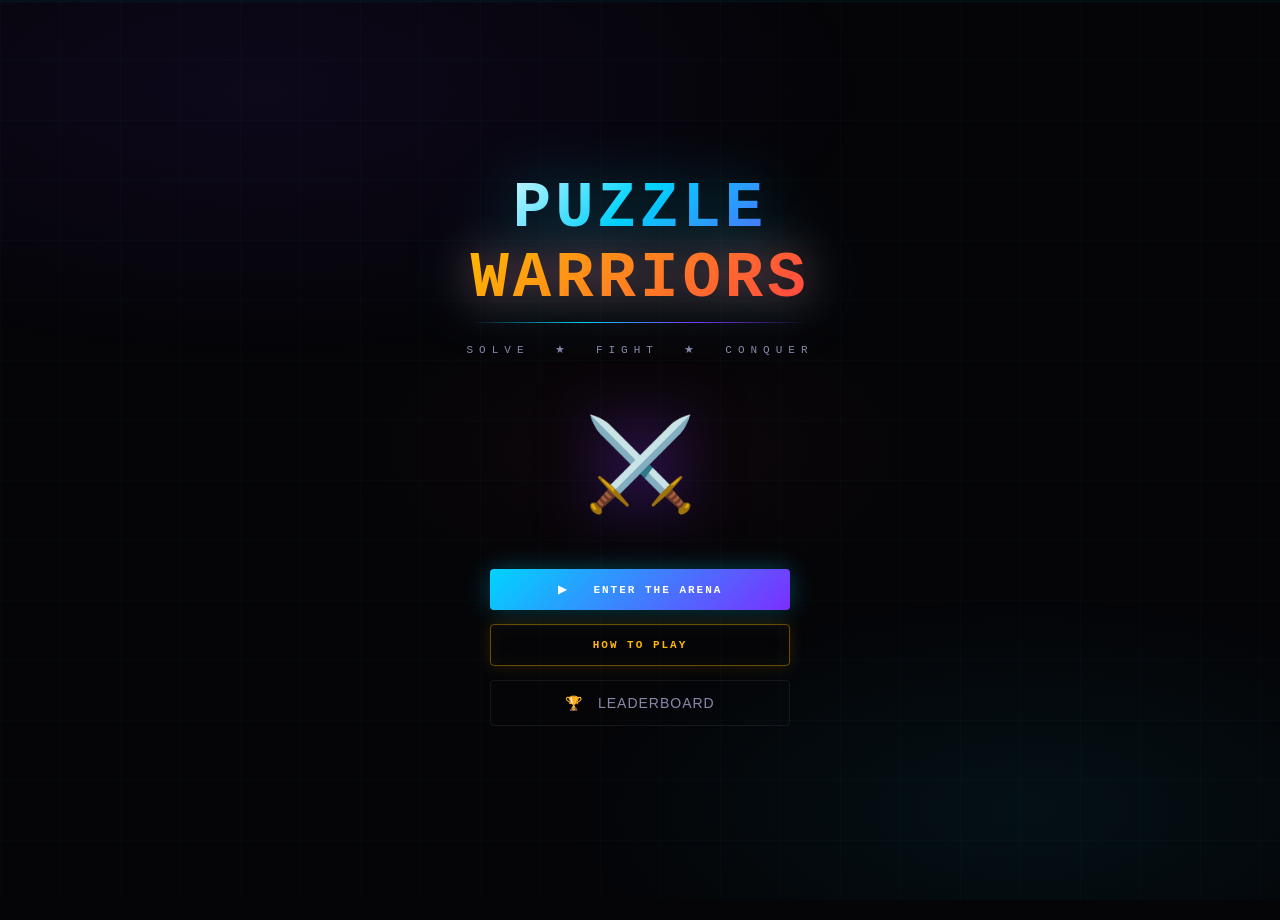
==== index.html @ 4631bda9 "Initial commit - Puzzle Warriors game" ====
<!DOCTYPE html>
<html lang="en">
<head>
  <meta charset="UTF-8">
  <meta name="viewport" content="width=device-width, initial-scale=1.0">
  <title>Puzzle Warriors</title>
  <link rel="stylesheet" href="shared/styles.css">
  <style>
    .splash-logo-wrap { position:relative; margin-bottom:12px; }
    .splash-logo {
      font-family:'Orbitron',monospace; font-weight:900;
      font-size:clamp(28px,6vw,64px);
      background:linear-gradient(135deg,#fff 0%,var(--neon) 40%,var(--neon2) 100%);
      -webkit-background-clip:text; -webkit-text-fill-color:transparent; background-clip:text;
      line-height:1.1; letter-spacing:4px;
      animation:neonFlicker 4s infinite;
      filter:drop-shadow(0 0 30px rgba(0,212,255,.4));
    }
    .splash-logo .fire-word {
      background:linear-gradient(135deg,var(--gold) 0%,var(--fire) 100%);
      -webkit-background-clip:text; -webkit-text-fill-color:transparent; background-clip:text;
      filter:drop-shadow(0 0 20px rgba(255,68,68,.5));
    }
    .splash-logo-line {
      display:block; width:100%; height:1px;
      background:linear-gradient(90deg,transparent,var(--neon),var(--neon2),transparent);
      margin:8px auto; animation:glowPulse 2s infinite;
    }
    .splash-tagline {
      font-family:'Orbitron',monospace; font-size:11px; font-weight:400;
      color:var(--muted2); letter-spacing:6px; text-transform:uppercase;
      margin-bottom:56px;
    }
    .splash-hero {
      font-size:90px; margin-bottom:52px;
      animation:float 3s ease-in-out infinite;
      filter:drop-shadow(0 0 30px rgba(123,47,255,.6));
    }
    .splash-btns {
      display:flex; flex-direction:column; gap:14px; width:300px; position:relative; z-index:2;
    }

    /* Screen layout */
    .screen {
      display:none; min-height:100vh; position:relative; z-index:1;
      animation:fadeUp .4s cubic-bezier(.16,1,.3,1);
    }
    .screen.active { display:flex; }
    #screen-splash {
      flex-direction:column; align-items:center; justify-content:center;
      text-align:center; gap:0; padding:20px;
    }
  </style>
</head>
<body>

<div class="scanline-wrap"></div>
<div class="particles" id="stars"></div>
<div class="toast" id="toast"></div>

<div class="screen active" id="screen-splash">
  <div class="splash-logo-wrap">
    <div class="splash-logo">PUZZLE<br><span class="fire-word">WARRIORS</span></div>
    <div class="splash-logo-line"></div>
  </div>
  <div class="splash-tagline">Solve &nbsp;★&nbsp; Fight &nbsp;★&nbsp; Conquer</div>
  <div class="splash-hero">⚔️</div>
  <div class="splash-btns">
    <button class="btn btn-primary"   onclick="enterArena()">▶ &nbsp; ENTER THE ARENA</button>
    <button class="btn btn-secondary" onclick="window.location.href='pages/howto.html'">HOW TO PLAY</button>
    <button class="btn btn-ghost"     onclick="window.location.href='pages/leaderBoard.html'">🏆 &nbsp; LEADERBOARD</button>
  </div>
</div>

<!-- Load shared scripts ONCE, in correct order -->
<script src="shared/eventBus.js"></script>
<script src="shared/state.js"></script>
<script src="shared/api.js"></script>
<script src="shared/sfx.js"></script>
<script src="shared/navigation.js"></script>
<script src="shared/auth.js"></script>
<script src="shared/ui.js"></script>
<script src="shared/main.js"></script>

<script>
  // If already logged in, skip splash and go straight to menu
  if (State.isLoggedIn()) {
    window.location.href = 'pages/menu.html';
  }

  function enterArena() {
    if (State.isLoggedIn()) {
      window.location.href = 'pages/menu.html';
    } else {
      window.location.href = 'pages/auth.html';
    }
  }
</script>

</body>
</html>
---- shared/styles.css ----
/* ═══════════════════════════════════════════════════
   PUZZLE WARRIORS — MODERN CYBERPUNK UI
   Aesthetic: Dark neon-glass, cinematic, immersive
   Fonts: Orbitron (display) + Exo 2 (body)
═══════════════════════════════════════════════════ */
:root {
  --bg:       #050508;
  --surface:  #0c0c14;
  --card:     #10101a;
  --border:   rgba(255,255,255,0.07);
  --border2:  rgba(255,255,255,0.12);
  --neon:     #00d4ff;
  --neon2:    #7b2fff;
  --fire:     #ff4444;
  --gold:     #ffb800;
  --green:    #00ff88;
  --text:     #e8eaf6;
  --muted:    #5a5a7a;
  --muted2:   #8888aa;
  --glow-c:   rgba(0,212,255,0.15);
  --glow-p:   rgba(123,47,255,0.15);
  --glow-r:   rgba(255,68,68,0.15);
  --glow-g:   rgba(0,255,136,0.15);
}

*{margin:0;padding:0;box-sizing:border-box;}

html,body{
  height:100%;
  background:var(--bg);
  font-family:'Exo 2',sans-serif;
  color:var(--text);
  overflow-x:hidden;
}

/* ── GLOBAL BACKGROUND MESH ── */
body::before{
  content:'';
  position:fixed;inset:0;pointer-events:none;z-index:0;
  background:
    radial-gradient(ellipse 80% 50% at 20% 10%, rgba(123,47,255,.08) 0%, transparent 60%),
    radial-gradient(ellipse 60% 40% at 80% 90%, rgba(0,212,255,.06) 0%, transparent 60%),
    radial-gradient(ellipse 40% 30% at 50% 50%, rgba(255,68,68,.04) 0%, transparent 60%);
}

/* ── GRID OVERLAY ── */
body::after{
  content:'';
  position:fixed;inset:0;pointer-events:none;z-index:0;
  background-image:
    linear-gradient(rgba(0,212,255,.025) 1px, transparent 1px),
    linear-gradient(90deg, rgba(0,212,255,.025) 1px, transparent 1px);
  background-size:60px 60px;
}

/* ── ANIMATIONS ── */
@keyframes fadeUp   { from{opacity:0;transform:translateY(20px)} to{opacity:1;transform:translateY(0)} }
@keyframes fadeIn   { from{opacity:0} to{opacity:1} }
@keyframes shake    { 0%,100%{transform:translateX(0)} 20%{transform:translateX(-8px)} 60%{transform:translateX(8px)} }
@keyframes pulse    { 0%,100%{opacity:1} 50%{opacity:.4} }
@keyframes float    { 0%,100%{transform:translateY(0)} 50%{transform:translateY(-12px)} }
@keyframes spin     { to{transform:rotate(360deg)} }
@keyframes glowPulse{ 0%,100%{box-shadow:0 0 20px var(--glow-c)} 50%{box-shadow:0 0 40px rgba(0,212,255,.4)} }
@keyframes scanline { 0%{transform:translateY(-100%)} 100%{transform:translateY(100vh)} }
@keyframes attackAnim{ 0%,100%{transform:translateX(0)} 50%{transform:translateX(40px)} }
@keyframes hurtAnim { 0%,100%{filter:none} 50%{filter:brightness(4) saturate(0)} }
@keyframes timerWarn{ 0%,100%{color:var(--gold)} 50%{color:var(--fire)} }
@keyframes slideIn  { from{opacity:0;transform:translateX(-30px)} to{opacity:1;transform:translateX(0)} }
@keyframes neonFlicker{ 0%,100%{opacity:1} 92%{opacity:1} 93%{opacity:.7} 94%{opacity:1} 97%{opacity:.8} 98%{opacity:1} }

/* ── SCANLINE EFFECT ── */
.scanline-wrap{position:fixed;inset:0;pointer-events:none;z-index:999;overflow:hidden;}
.scanline-wrap::after{
  content:'';position:absolute;left:0;right:0;height:3px;
  background:linear-gradient(transparent,rgba(0,212,255,.06),transparent);
  animation:scanline 8s linear infinite;
}

/* ── SCREENS ── */
.screen{
  display:none;min-height:100vh;position:relative;z-index:1;
  animation:fadeUp .4s cubic-bezier(.16,1,.3,1);
}
.screen.active{display:flex;}

/* ══════════════════════════════════════════
   SPLASH SCREEN
══════════════════════════════════════════ */
#screen-splash{
  flex-direction:column;align-items:center;justify-content:center;
  text-align:center;gap:0;padding:20px;
}

.particles{position:fixed;inset:0;pointer-events:none;z-index:0;}
.particle{
  position:absolute;width:2px;height:2px;border-radius:50%;
  background:var(--neon);animation:pulse var(--d,3s) infinite;
}

.splash-logo-wrap{
  position:relative;margin-bottom:12px;
}
.splash-logo{
  font-family:'Orbitron',monospace;font-weight:900;
  font-size:clamp(28px,6vw,64px);
  background:linear-gradient(135deg,#fff 0%,var(--neon) 40%,var(--neon2) 100%);
  -webkit-background-clip:text;-webkit-text-fill-color:transparent;background-clip:text;
  line-height:1.1;letter-spacing:4px;
  animation:neonFlicker 4s infinite;
  filter:drop-shadow(0 0 30px rgba(0,212,255,.4));
}
.splash-logo .fire-word{
  background:linear-gradient(135deg,var(--gold) 0%,var(--fire) 100%);
  -webkit-background-clip:text;-webkit-text-fill-color:transparent;background-clip:text;
  filter:drop-shadow(0 0 20px rgba(255,68,68,.5));
}
.splash-logo-line{
  display:block;width:100%;height:1px;
  background:linear-gradient(90deg,transparent,var(--neon),var(--neon2),transparent);
  margin:8px auto;animation:glowPulse 2s infinite;
}
.splash-tagline{
  font-family:'Orbitron',monospace;font-size:11px;font-weight:400;
  color:var(--muted2);letter-spacing:6px;text-transform:uppercase;
  margin-bottom:56px;
}

.splash-hero{
  font-size:90px;margin-bottom:52px;
  animation:float 3s ease-in-out infinite;
  filter:drop-shadow(0 0 30px rgba(123,47,255,.6));
}

.splash-btns{display:flex;flex-direction:column;gap:14px;width:300px;position:relative;z-index:2;}

/* ── GLASS CARD ── */
.glass{
  background:rgba(255,255,255,.03);
  backdrop-filter:blur(20px);
  border:1px solid var(--border2);
}

/* ══════════════════════════════════════════
   BUTTONS
══════════════════════════════════════════ */
.btn{
  position:relative;padding:14px 28px;
  font-family:'Orbitron',monospace;font-size:11px;font-weight:700;
  letter-spacing:2px;text-transform:uppercase;
  border:none;cursor:pointer;overflow:hidden;
  transition:transform .15s,filter .15s;
}
.btn::before{
  content:'';position:absolute;inset:0;
  background:rgba(255,255,255,.08);opacity:0;
  transition:opacity .2s;
}
.btn:hover::before{opacity:1;}
.btn:hover{transform:translateY(-2px);filter:brightness(1.15);}
.btn:active{transform:translateY(1px);}

.btn-primary{
  background:linear-gradient(135deg,var(--neon) 0%,var(--neon2) 100%);
  color:#fff;border-radius:4px;
  box-shadow:0 0 24px rgba(0,212,255,.3),0 4px 12px rgba(0,0,0,.4);
}
.btn-primary:hover{box-shadow:0 0 36px rgba(0,212,255,.5),0 6px 16px rgba(0,0,0,.4);}

.btn-secondary{
  background:transparent;color:var(--gold);border-radius:4px;
  border:1px solid rgba(255,184,0,.4);
  box-shadow:0 0 16px rgba(255,184,0,.15),inset 0 0 20px rgba(255,184,0,.05);
}
.btn-secondary:hover{border-color:var(--gold);box-shadow:0 0 28px rgba(255,184,0,.3);}

.btn-danger{
  background:linear-gradient(135deg,var(--fire),#c0392b);
  color:#fff;border-radius:4px;
  box-shadow:0 0 20px var(--glow-r);
}

.btn-green{
  background:linear-gradient(135deg,var(--green),#00b360);
  color:#050508;border-radius:4px;font-weight:700;
  box-shadow:0 0 20px var(--glow-g);
}

.btn-ghost{
  background:transparent;color:var(--muted2);border-radius:4px;
  border:1px solid var(--border);font-family:'Exo 2',sans-serif;
  font-size:14px;font-weight:500;letter-spacing:1px;
}
.btn-ghost:hover{color:var(--text);border-color:var(--border2);}

.btn-sm{padding:10px 18px;font-size:10px;}
.btn-outline-neon{
  background:transparent;color:var(--neon);border-radius:4px;
  border:1px solid rgba(0,212,255,.4);
  box-shadow:0 0 12px rgba(0,212,255,.1);
}
.btn-outline-neon:hover{border-color:var(--neon);box-shadow:0 0 24px rgba(0,212,255,.3);}

/* ══════════════════════════════════════════
   AUTH SCREEN
══════════════════════════════════════════ */
#screen-auth{
  flex-direction:column;align-items:center;justify-content:center;
  padding:20px;
}

.auth-panel{
  width:100%;max-width:420px;
  background:rgba(12,12,20,.8);
  border:1px solid var(--border2);
  border-radius:12px;padding:44px 40px;
  position:relative;overflow:hidden;
  box-shadow:0 0 60px rgba(123,47,255,.15),0 24px 48px rgba(0,0,0,.5);
}
.auth-panel::before{
  content:'';position:absolute;top:0;left:0;right:0;height:2px;
  background:linear-gradient(90deg,transparent,var(--neon),var(--neon2),transparent);
}
.auth-panel::after{
  content:'';position:absolute;inset:0;pointer-events:none;
  background:radial-gradient(ellipse at 50% -20%,rgba(123,47,255,.12) 0%,transparent 60%);
}

.auth-logo{
  font-family:'Orbitron',monospace;font-size:20px;font-weight:900;
  background:linear-gradient(135deg,var(--neon),var(--neon2));
  -webkit-background-clip:text;-webkit-text-fill-color:transparent;background-clip:text;
  text-align:center;margin-bottom:6px;letter-spacing:2px;
}
.auth-sub{
  text-align:center;color:var(--muted2);font-size:13px;
  margin-bottom:32px;letter-spacing:1px;
}

.auth-tabs{
  display:flex;margin-bottom:28px;
  border-bottom:1px solid var(--border);
}
.auth-tab{
  flex:1;padding:12px;background:none;border:none;
  font-family:'Orbitron',monospace;font-size:10px;font-weight:600;
  color:var(--muted);cursor:pointer;letter-spacing:2px;
  border-bottom:2px solid transparent;margin-bottom:-1px;
  transition:color .2s,border-color .2s;
}
.auth-tab.active{color:var(--neon);border-bottom-color:var(--neon);}

.input-group{margin-bottom:20px;}
.input-group label{
  display:block;font-size:11px;font-weight:600;
  letter-spacing:3px;color:var(--muted2);margin-bottom:8px;
  text-transform:uppercase;
}
.input-group input{
  width:100%;padding:13px 16px;
  background:rgba(0,0,0,.4);
  border:1px solid var(--border);border-radius:6px;
  color:var(--text);font-family:'Exo 2',sans-serif;font-size:15px;
  outline:none;transition:border-color .2s,box-shadow .2s;
}
.input-group input:focus{
  border-color:var(--neon);
  box-shadow:0 0 0 3px rgba(0,212,255,.1);
}
.input-group input::placeholder{color:var(--muted);}

.auth-error{
  background:rgba(255,68,68,.1);border:1px solid rgba(255,68,68,.4);
  color:var(--fire);padding:10px 14px;border-radius:6px;
  font-size:13px;margin-bottom:16px;display:none;letter-spacing:.5px;
}
.auth-back{text-align:center;margin-top:20px;}

/* ══════════════════════════════════════════
   MENU SCREEN
══════════════════════════════════════════ */
#screen-menu{
  flex-direction:column;align-items:center;justify-content:center;
  padding:40px 20px;gap:36px;
}

.menu-header{text-align:center;}
.menu-welcome{
  font-family:'Orbitron',monospace;font-size:10px;font-weight:400;
  color:var(--muted2);letter-spacing:4px;margin-bottom:10px;
}
.menu-username{
  font-family:'Orbitron',monospace;font-size:clamp(22px,4vw,38px);font-weight:900;
  background:linear-gradient(135deg,#fff 0%,var(--gold) 100%);
  -webkit-background-clip:text;-webkit-text-fill-color:transparent;background-clip:text;
  letter-spacing:2px;
  filter:drop-shadow(0 0 20px rgba(255,184,0,.3));
}

.stats-row{display:flex;gap:20px;flex-wrap:wrap;justify-content:center;}
.stat-card{
  background:rgba(12,12,20,.8);border:1px solid var(--border2);
  border-radius:12px;padding:24px 36px;text-align:center;
  position:relative;overflow:hidden;min-width:140px;
  box-shadow:0 8px 32px rgba(0,0,0,.3);
}
.stat-card.wins::before{
  content:'';position:absolute;bottom:0;left:0;right:0;height:2px;
  background:linear-gradient(90deg,transparent,var(--green),transparent);
}
.stat-card.losses::before{
  content:'';position:absolute;bottom:0;left:0;right:0;height:2px;
  background:linear-gradient(90deg,transparent,var(--fire),transparent);
}
.stat-num{
  font-family:'Orbitron',monospace;font-size:42px;font-weight:900;
  display:block;margin-bottom:8px;line-height:1;
}
.stat-card.wins .stat-num{color:var(--green);filter:drop-shadow(0 0 12px rgba(0,255,136,.4));}
.stat-card.losses .stat-num{color:var(--fire);filter:drop-shadow(0 0 12px rgba(255,68,68,.4));}
.stat-label{
  font-family:'Orbitron',monospace;font-size:9px;font-weight:600;
  color:var(--muted2);letter-spacing:3px;
}

.menu-btns{display:flex;flex-direction:column;gap:14px;width:300px;}
.menu-divider{width:100%;height:1px;background:var(--border);margin:4px 0;}

/* ══════════════════════════════════════════
   WARRIOR SELECT SCREEN
══════════════════════════════════════════ */
#screen-warrior{
  flex-direction:column;align-items:center;justify-content:flex-start;
  padding:40px 20px 30px;gap:24px;
  background:radial-gradient(ellipse 80% 60% at 50% 0%,rgba(123,47,255,.1) 0%,transparent 60%);
}

.screen-title{
  font-family:'Orbitron',monospace;font-size:clamp(14px,3vw,22px);font-weight:900;
  background:linear-gradient(135deg,#fff,var(--neon));
  -webkit-background-clip:text;-webkit-text-fill-color:transparent;background-clip:text;
  letter-spacing:3px;text-align:center;
}
.screen-sub{
  font-size:14px;color:var(--muted2);letter-spacing:1px;
  text-align:center;margin-top:-16px;
}

.warrior-cards{
  display:flex;gap:14px;flex-wrap:wrap;justify-content:center;max-width:920px;
}

.warrior-card{
  background:rgba(10,10,18,.9);
  border:1px solid var(--border);border-radius:12px;
  padding:22px 16px;text-align:center;cursor:pointer;
  transition:border-color .25s,transform .25s,box-shadow .25s;
  width:160px;position:relative;overflow:hidden;
}
.warrior-card::before{
  content:'';position:absolute;inset:0;border-radius:12px;opacity:0;
  transition:opacity .25s;
  background:radial-gradient(ellipse at 50% 100%,var(--wc,rgba(0,212,255,.2)) 0%,transparent 70%);
}
.warrior-card:hover{transform:translateY(-8px);}
.warrior-card:hover::before{opacity:1;}
.warrior-card.selected{transform:translateY(-8px) scale(1.03);}
.warrior-card.selected::before{opacity:1;}

.warrior-card.mage     {--wc:rgba(72,149,239,.25);}
.warrior-card.knight   {--wc:rgba(255,184,0,.25);}
.warrior-card.archer   {--wc:rgba(0,255,136,.25);}
.warrior-card.ninja    {--wc:rgba(199,125,255,.25);}
.warrior-card.berserker{--wc:rgba(255,68,68,.25);}

.warrior-card.mage:hover,     .warrior-card.mage.selected     {border-color:#4895ef;box-shadow:0 0 28px rgba(72,149,239,.35),0 12px 32px rgba(0,0,0,.4);}
.warrior-card.knight:hover,   .warrior-card.knight.selected   {border-color:var(--gold);box-shadow:0 0 28px rgba(255,184,0,.35),0 12px 32px rgba(0,0,0,.4);}
.warrior-card.archer:hover,   .warrior-card.archer.selected   {border-color:var(--green);box-shadow:0 0 28px rgba(0,255,136,.35),0 12px 32px rgba(0,0,0,.4);}
.warrior-card.ninja:hover,    .warrior-card.ninja.selected    {border-color:#c77dff;box-shadow:0 0 28px rgba(199,125,255,.35),0 12px 32px rgba(0,0,0,.4);}
.warrior-card.berserker:hover,.warrior-card.berserker.selected{border-color:var(--fire);box-shadow:0 0 28px rgba(255,68,68,.35),0 12px 32px rgba(0,0,0,.4);}

.warrior-selected-badge{
  position:absolute;top:10px;right:10px;font-size:13px;
  opacity:0;transition:opacity .2s;
}
.warrior-card.selected .warrior-selected-badge{opacity:1;}

.warrior-emoji{
  font-size:50px;display:block;margin-bottom:12px;
  transition:transform .25s;
  filter:drop-shadow(0 0 12px var(--wc,rgba(0,212,255,.3)));
}
.warrior-card:hover .warrior-emoji{transform:scale(1.18);}

.warrior-name{
  font-family:'Orbitron',monospace;font-size:10px;font-weight:700;
  margin-bottom:4px;letter-spacing:2px;
}
.warrior-card.mage      .warrior-name{color:#4895ef;}
.warrior-card.knight    .warrior-name{color:var(--gold);}
.warrior-card.archer    .warrior-name{color:var(--green);}
.warrior-card.ninja     .warrior-name{color:#c77dff;}
.warrior-card.berserker .warrior-name{color:var(--fire);}

.warrior-class{
  font-size:11px;color:var(--muted);letter-spacing:2px;
  text-transform:uppercase;margin-bottom:14px;font-weight:600;
}

.warrior-stats{display:flex;flex-direction:column;gap:5px;margin-bottom:12px;}
.warrior-stat-row{display:flex;align-items:center;gap:6px;}
.warrior-stat-label{
  font-family:'Orbitron',monospace;font-size:9px;font-weight:700;
  color:var(--muted);width:28px;text-align:left;letter-spacing:1px;
}
.warrior-stat-bar-bg{
  flex:1;height:4px;background:rgba(255,255,255,.06);
  border-radius:2px;overflow:hidden;
}
.warrior-stat-bar-fill{
  height:100%;border-radius:2px;
  background:linear-gradient(90deg,rgba(255,255,255,.4),var(--neon));
  transition:width .5s cubic-bezier(.16,1,.3,1);
}
.warrior-card.knight .warrior-stat-bar-fill{background:linear-gradient(90deg,rgba(255,255,255,.3),var(--gold));}
.warrior-card.archer .warrior-stat-bar-fill{background:linear-gradient(90deg,rgba(255,255,255,.3),var(--green));}
.warrior-card.ninja  .warrior-stat-bar-fill{background:linear-gradient(90deg,rgba(255,255,255,.3),#c77dff);}
.warrior-card.berserker .warrior-stat-bar-fill{background:linear-gradient(90deg,rgba(255,255,255,.3),var(--fire));}

.warrior-ability{
  font-size:10px;color:var(--muted2);
  background:rgba(0,0,0,.4);border:1px solid var(--border);
  border-radius:6px;padding:7px 8px;line-height:1.5;
  text-align:left;
}

.warrior-confirm-row{
  display:flex;flex-direction:column;align-items:center;gap:12px;
  width:100%;max-width:400px;
}
.warrior-chosen-preview{
  font-family:'Orbitron',monospace;font-size:10px;color:var(--muted2);
  text-align:center;min-height:20px;letter-spacing:1px;
}
.warrior-chosen-preview span{color:var(--gold);}

/* ══════════════════════════════════════════
   DIFFICULTY SCREEN
══════════════════════════════════════════ */
#screen-difficulty{
  flex-direction:column;align-items:center;justify-content:center;
  padding:40px 20px;gap:36px;
}

.diff-cards{display:flex;gap:20px;flex-wrap:wrap;justify-content:center;}
.diff-card{
  background:rgba(10,10,18,.9);border:1px solid var(--border);
  border-radius:14px;padding:32px 26px;text-align:center;cursor:pointer;
  width:200px;transition:border-color .25s,transform .25s,box-shadow .25s;
  position:relative;overflow:hidden;
}
.diff-card::before{
  content:'';position:absolute;inset:0;border-radius:14px;opacity:0;
  transition:opacity .25s;
}
.diff-card:hover{transform:translateY(-6px);}
.diff-card:hover::before{opacity:1;}
.diff-card.easy::before   {background:radial-gradient(ellipse at 50% 100%,rgba(0,255,136,.15) 0%,transparent 70%);}
.diff-card.normal::before {background:radial-gradient(ellipse at 50% 100%,rgba(255,184,0,.15) 0%,transparent 70%);}
.diff-card.hard::before   {background:radial-gradient(ellipse at 50% 100%,rgba(255,68,68,.15) 0%,transparent 70%);}
.diff-card.easy:hover   {border-color:var(--green);box-shadow:0 0 30px rgba(0,255,136,.25),0 12px 32px rgba(0,0,0,.4);}
.diff-card.normal:hover {border-color:var(--gold); box-shadow:0 0 30px rgba(255,184,0,.25),0 12px 32px rgba(0,0,0,.4);}
.diff-card.hard:hover   {border-color:var(--fire); box-shadow:0 0 30px rgba(255,68,68,.25), 0 12px 32px rgba(0,0,0,.4);}

.diff-icon{font-size:44px;margin-bottom:14px;display:block;}
.diff-name{
  font-family:'Orbitron',monospace;font-size:13px;font-weight:700;
  margin-bottom:10px;letter-spacing:2px;
}
.diff-card.easy   .diff-name{color:var(--green);}
.diff-card.normal .diff-name{color:var(--gold);}
.diff-card.hard   .diff-name{color:var(--fire);}
.diff-desc{font-size:13px;color:var(--muted2);line-height:1.6;letter-spacing:.5px;}

/* ══════════════════════════════════════════
   BATTLE SCREEN
══════════════════════════════════════════ */
#screen-battle{flex-direction:column;min-height:100vh;background:var(--bg);}

.battle-top{
  display:flex;justify-content:space-between;align-items:center;
  padding:16px 24px;
  background:rgba(8,8,14,.95);
  border-bottom:1px solid var(--border);
  position:relative;
}
.battle-top::after{
  content:'';position:absolute;bottom:-1px;left:0;right:0;height:1px;
  background:linear-gradient(90deg,transparent,var(--neon),var(--neon2),transparent);
  opacity:.5;
}

.combatant{display:flex;flex-direction:column;gap:7px;width:240px;}
.combatant-name{
  font-family:'Orbitron',monospace;font-size:9px;font-weight:600;
  color:var(--muted2);letter-spacing:2px;
}
.combatant-name span{font-size:11px;color:var(--text);}

.hp-bar-wrap{
  background:rgba(0,0,0,.5);height:18px;
  border:1px solid var(--border);border-radius:3px;
  overflow:hidden;position:relative;
}
.hp-bar{height:100%;transition:width .4s ease;position:relative;}
.hp-bar::after{
  content:'';position:absolute;inset:0;
  background:linear-gradient(180deg,rgba(255,255,255,.2) 0%,transparent 100%);
}
.hp-bar.player-bar{
  background:linear-gradient(90deg,var(--green),#00c068);
  box-shadow:0 0 12px rgba(0,255,136,.4);
}
.hp-bar.enemy-bar{
  background:linear-gradient(90deg,var(--fire),#c0392b);
  box-shadow:0 0 12px rgba(255,68,68,.4);
}
.hp-text{
  font-family:'Orbitron',monospace;font-size:10px;
  color:var(--muted2);
}
.hp-text .current{color:var(--text);font-weight:700;}

.battle-vs{
  font-family:'Orbitron',monospace;font-size:18px;font-weight:900;
  background:linear-gradient(135deg,var(--neon),var(--neon2));
  -webkit-background-clip:text;-webkit-text-fill-color:transparent;background-clip:text;
  filter:drop-shadow(0 0 12px rgba(0,212,255,.5));
}

/* ARENA */
.battle-arena{
  flex:1;display:flex;align-items:center;justify-content:space-around;
  padding:40px 20px;position:relative;
  background:
    radial-gradient(ellipse 50% 60% at 20% 100%,rgba(255,68,68,.06) 0%,transparent 60%),
    radial-gradient(ellipse 50% 60% at 80% 100%,rgba(0,212,255,.06) 0%,transparent 60%),
    radial-gradient(ellipse 100% 50% at 50% 50%,rgba(123,47,255,.04) 0%,transparent 100%),
    #050508;
}
.battle-ground{
  position:absolute;bottom:0;left:0;right:0;height:1px;
  background:linear-gradient(90deg,transparent,rgba(0,212,255,.3),rgba(123,47,255,.3),transparent);
}

.fighter{display:flex;flex-direction:column;align-items:center;gap:10px;z-index:1;}
.fighter-sprite{
  font-size:80px;transition:transform .2s;
  filter:drop-shadow(0 0 20px rgba(255,255,255,.15));
}
.fighter-sprite.attacking{animation:attackAnim .3s ease;}
.fighter-sprite.hurt      {animation:hurtAnim .3s ease;}
.enemy-sprite{transform:scaleX(-1);}

.fighter-label{
  font-family:'Orbitron',monospace;font-size:9px;font-weight:600;
  color:var(--muted);letter-spacing:2px;
}

.battle-log-float{
  position:absolute;top:28px;left:50%;transform:translateX(-50%);
  background:rgba(5,5,8,.9);border:1px solid var(--border2);
  border-radius:8px;padding:9px 22px;
  font-family:'Orbitron',monospace;font-size:9px;font-weight:600;
  color:var(--gold);letter-spacing:1px;min-width:220px;text-align:center;
  opacity:0;transition:opacity .3s;pointer-events:none;
  box-shadow:0 4px 24px rgba(0,0,0,.5);
}
.battle-log-float.show{opacity:1;}

/* PUZZLE ZONE */
.puzzle-zone{
  background:rgba(8,8,14,.97);
  border-top:1px solid var(--border);
  padding:20px 24px 24px;
  position:relative;
}
.puzzle-zone::before{
  content:'';position:absolute;top:0;left:0;right:0;height:1px;
  background:linear-gradient(90deg,transparent,var(--neon2),var(--neon),transparent);
  opacity:.4;
}

.puzzle-header{
  display:flex;justify-content:space-between;align-items:center;
  margin-bottom:14px;
}

.action-type-badge{
  font-family:'Orbitron',monospace;font-size:9px;font-weight:700;
  padding:7px 14px;border-radius:20px;letter-spacing:2px;
  transition:all .2s;
}
.action-type-badge.attack{
  background:rgba(255,68,68,.15);color:var(--fire);
  border:1px solid rgba(255,68,68,.4);
  box-shadow:0 0 12px rgba(255,68,68,.2);
}
.action-type-badge.defend{
  background:rgba(0,212,255,.15);color:var(--neon);
  border:1px solid rgba(0,212,255,.4);
  box-shadow:0 0 12px rgba(0,212,255,.2);
}

.timer-display{display:flex;align-items:center;gap:10px;}
.timer-num{
  font-family:'Orbitron',monospace;font-size:20px;font-weight:900;
  color:var(--gold);min-width:36px;text-align:right;
}
.timer-num.warning{animation:timerWarn .5s infinite;}
.timer-bar-wrap{
  width:180px;height:6px;
  background:rgba(255,255,255,.06);border-radius:3px;overflow:hidden;
}
.timer-bar{
  height:100%;
  background:linear-gradient(90deg,var(--gold),var(--fire));
  border-radius:3px;transition:width .9s linear;
  box-shadow:0 0 8px rgba(255,184,0,.4);
}

.puzzle-img-wrap{
  display:flex;justify-content:center;align-items:center;
  margin-bottom:12px;min-height:120px;position:relative;
}
.puzzle-img{
  max-width:100%;max-height:150px;
  border:1px solid var(--border2);border-radius:8px;
  box-shadow:0 0 24px rgba(123,47,255,.2);
  filter:drop-shadow(0 0 16px rgba(0,212,255,.2));
}
.puzzle-loading{
  font-family:'Orbitron',monospace;font-size:10px;font-weight:600;
  color:var(--neon);letter-spacing:3px;animation:pulse 1s infinite;
}

.puzzle-question{
  font-size:19px;font-weight:600;color:var(--text);
  margin-bottom:18px;line-height:1.5;text-align:center;min-height:48px;
}
.puzzle-hint{
  text-align:center;font-family:'Orbitron',monospace;font-size:8px;
  color:var(--muted);margin-bottom:12px;letter-spacing:2px;
}

.api-error-msg{
  text-align:center;font-size:13px;color:var(--fire);
  padding:10px;border:1px solid rgba(255,68,68,.3);
  background:rgba(255,68,68,.08);border-radius:6px;margin-bottom:12px;
}

.puzzle-options{
  display:grid;grid-template-columns:repeat(5,1fr);gap:8px;margin-bottom:18px;
}
.option-btn{
  padding:14px 6px;
  background:rgba(255,255,255,.04);
  border:1px solid var(--border);border-radius:8px;
  color:var(--text);font-family:'Orbitron',monospace;font-size:16px;font-weight:700;
  cursor:pointer;transition:all .15s;text-align:center;
}
.option-btn:hover:not(:disabled){
  border-color:var(--neon);background:rgba(0,212,255,.1);
  box-shadow:0 0 16px rgba(0,212,255,.2);transform:translateY(-2px);
}
.option-btn.correct{
  border-color:var(--green);background:rgba(0,255,136,.12);
  color:var(--green);box-shadow:0 0 16px rgba(0,255,136,.3);
}
.option-btn.wrong{
  border-color:var(--fire);background:rgba(255,68,68,.12);
  color:var(--fire);
}
.option-btn:disabled{cursor:default;}

.action-btns{display:flex;gap:14px;justify-content:center;}
.action-btn-wrap{display:flex;flex-direction:column;align-items:center;gap:6px;}
.action-hint{font-size:11px;color:var(--muted2);letter-spacing:.5px;}

/* ══════════════════════════════════════════
   RESULT SCREEN
══════════════════════════════════════════ */
#screen-result{
  flex-direction:column;align-items:center;justify-content:center;
  text-align:center;padding:40px 20px;gap:28px;
}
#screen-result.win-bg {background:radial-gradient(ellipse at 50% 40%,rgba(0,255,136,.08),var(--bg));}
#screen-result.lose-bg{background:radial-gradient(ellipse at 50% 40%,rgba(255,68,68,.08), var(--bg));}

.result-icon{font-size:84px;animation:float 2s ease-in-out infinite;}
.result-title{
  font-family:'Orbitron',monospace;font-size:clamp(24px,5vw,44px);font-weight:900;
  letter-spacing:3px;
}
.result-win {color:var(--green);filter:drop-shadow(0 0 24px rgba(0,255,136,.5));}
.result-lose{color:var(--fire); filter:drop-shadow(0 0 24px rgba(255,68,68,.5));}
.result-subtitle{
  font-family:'Orbitron',monospace;font-size:11px;font-weight:400;
  color:var(--muted2);letter-spacing:4px;
}

.result-stats{display:flex;gap:20px;flex-wrap:wrap;justify-content:center;}
.result-stat-card{
  background:rgba(12,12,20,.8);border:1px solid var(--border2);
  border-radius:12px;padding:20px 28px;text-align:center;min-width:110px;
  box-shadow:0 8px 24px rgba(0,0,0,.3);
}
.result-stat-num{
  font-family:'Orbitron',monospace;font-size:28px;font-weight:900;
  color:var(--gold);display:block;margin-bottom:8px;
  filter:drop-shadow(0 0 10px rgba(255,184,0,.3));
}
.result-stat-label{
  font-family:'Orbitron',monospace;font-size:9px;font-weight:600;
  color:var(--muted2);letter-spacing:3px;
}
.result-btns{display:flex;gap:16px;flex-wrap:wrap;justify-content:center;}

/* ══════════════════════════════════════════
   LEADERBOARD
══════════════════════════════════════════ */
#screen-leaderboard{
  flex-direction:column;align-items:center;
  padding:48px 20px;gap:28px;
}

.lb-title{
  font-family:'Orbitron',monospace;font-size:clamp(14px,3vw,22px);font-weight:900;
  background:linear-gradient(135deg,var(--gold),var(--fire));
  -webkit-background-clip:text;-webkit-text-fill-color:transparent;background-clip:text;
  letter-spacing:3px;text-align:center;
  filter:drop-shadow(0 0 20px rgba(255,184,0,.3));
}

.lb-table-wrap{
  width:100%;max-width:560px;
  background:rgba(10,10,18,.9);
  border:1px solid var(--border2);border-radius:12px;
  overflow:hidden;box-shadow:0 8px 40px rgba(0,0,0,.4);
}
.lb-table{width:100%;border-collapse:collapse;}
.lb-table th{
  padding:14px 20px;
  font-family:'Orbitron',monospace;font-size:9px;font-weight:600;
  color:var(--muted2);text-align:left;letter-spacing:3px;
  border-bottom:1px solid var(--border);
  background:rgba(0,0,0,.3);
}
.lb-table td{
  padding:14px 20px;font-family:'Exo 2',sans-serif;
  font-size:15px;font-weight:600;border-bottom:1px solid var(--border);
}
.lb-table tr:last-child td{border-bottom:none;}
.lb-table tr:hover td{background:rgba(255,255,255,.02);}
.lb-table tr.me td{background:rgba(255,184,0,.05);}
.lb-rank{font-family:'Orbitron',monospace;font-size:11px;font-weight:700;}
.rank-1{color:#ffd700;filter:drop-shadow(0 0 6px #ffd700);}
.rank-2{color:#c0c0c0;}
.rank-3{color:#cd7f32;}
.lb-wins{color:var(--green);font-family:'Orbitron',monospace;font-size:13px;font-weight:700;}

/* ══════════════════════════════════════════
   HOW TO PLAY
══════════════════════════════════════════ */
#screen-howto{
  flex-direction:column;align-items:center;
  padding:48px 20px;gap:28px;
}
.howto-title{
  font-family:'Orbitron',monospace;font-size:clamp(14px,3vw,20px);font-weight:900;
  background:linear-gradient(135deg,#fff,var(--neon));
  -webkit-background-clip:text;-webkit-text-fill-color:transparent;background-clip:text;
  letter-spacing:3px;text-align:center;
}
.howto-grid{
  display:grid;grid-template-columns:repeat(auto-fit,minmax(200px,1fr));
  gap:16px;width:100%;max-width:760px;
}
.howto-card{
  background:rgba(10,10,18,.9);border:1px solid var(--border);
  border-radius:12px;padding:22px;
  transition:border-color .2s,box-shadow .2s;
}
.howto-card:hover{border-color:var(--border2);box-shadow:0 4px 24px rgba(0,0,0,.3);}
.howto-icon{font-size:28px;margin-bottom:12px;}
.howto-card-title{
  font-family:'Orbitron',monospace;font-size:9px;font-weight:700;
  color:var(--neon);margin-bottom:10px;letter-spacing:2px;
}
.howto-card p{font-size:14px;color:var(--muted2);line-height:1.7;}

/* ══════════════════════════════════════════
   TOAST
══════════════════════════════════════════ */
.toast{
  position:fixed;bottom:70px;left:50%;
  transform:translateX(-50%) translateY(20px);
  background:rgba(8,8,14,.95);border:1px solid var(--border2);
  border-radius:8px;padding:11px 24px;
  font-family:'Orbitron',monospace;font-size:9px;font-weight:600;
  color:var(--text);letter-spacing:1px;z-index:9999;
  transition:transform .3s cubic-bezier(.16,1,.3,1),opacity .3s;
  pointer-events:none;opacity:0;
  box-shadow:0 8px 32px rgba(0,0,0,.5),0 0 20px rgba(0,212,255,.1);
}
.toast.show{transform:translateX(-50%) translateY(0);opacity:1;}

/* ══════════════════════════════════════════
   RESPONSIVE
══════════════════════════════════════════ */
@media(max-width:600px){
  .puzzle-options{grid-template-columns:repeat(5,1fr);}
  .stats-row{flex-direction:column;align-items:center;}
  .result-stats{flex-direction:column;align-items:center;}
  .diff-cards{flex-direction:column;align-items:center;}
  .warrior-cards{gap:10px;}
  .warrior-card{width:140px;padding:18px 12px;}
  .combatant{width:140px;}
  .timer-bar-wrap{width:100px;}
  .fighter-sprite{font-size:56px;}
  .battle-top{padding:12px 14px;}
}
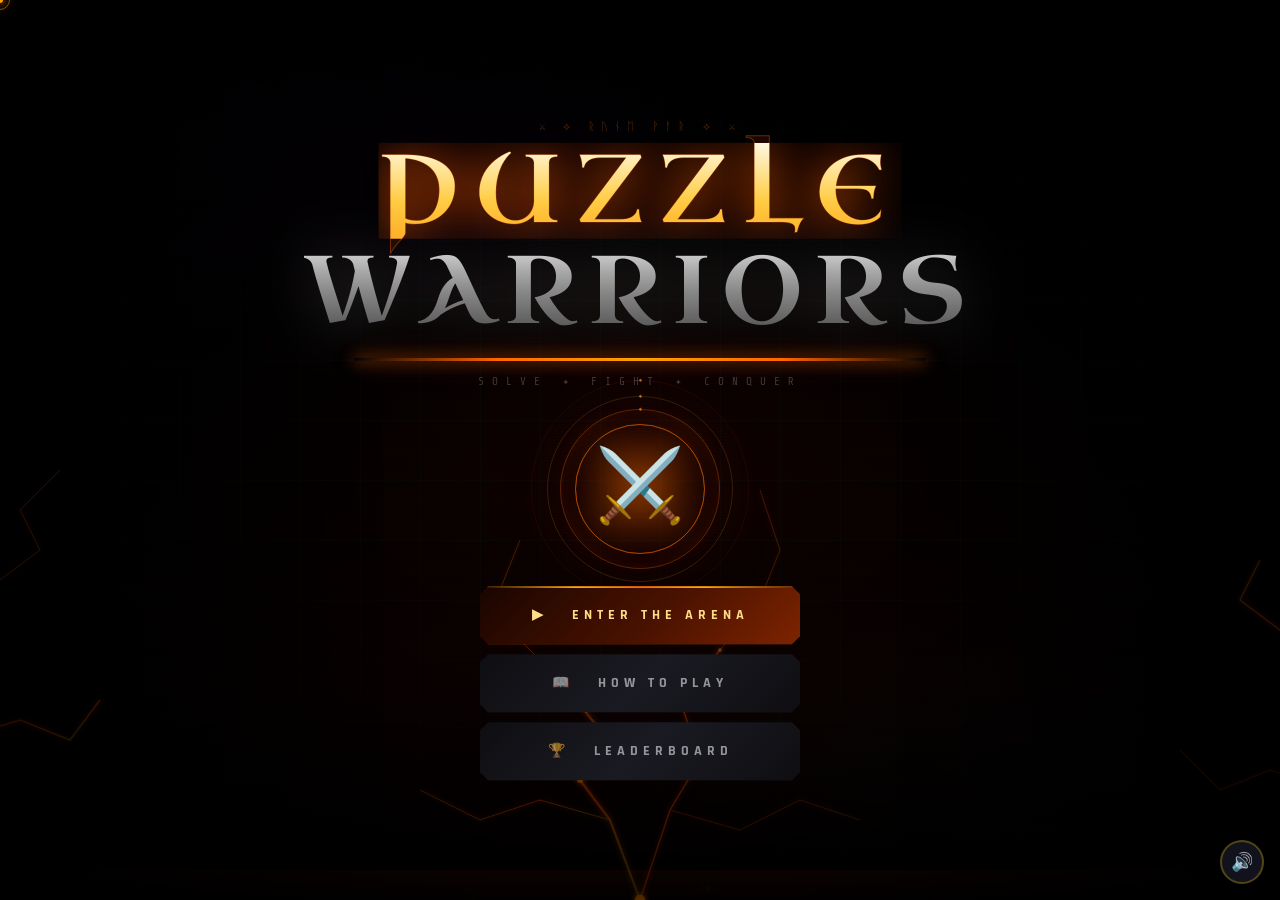
==== commit ee56a310: "UI changed all pages" ====
--- a/index.html
+++ b/index.html
@@ -1,79 +1,322 @@
 <!DOCTYPE html>
 <html lang="en">
 <head>
-  <meta charset="UTF-8">
-  <meta name="viewport" content="width=device-width, initial-scale=1.0">
-  <title>Puzzle Warriors</title>
-  <link rel="stylesheet" href="shared/styles.css">
-  <style>
-    .splash-logo-wrap { position:relative; margin-bottom:12px; }
-    .splash-logo {
-      font-family:'Orbitron',monospace; font-weight:900;
-      font-size:clamp(28px,6vw,64px);
-      background:linear-gradient(135deg,#fff 0%,var(--neon) 40%,var(--neon2) 100%);
-      -webkit-background-clip:text; -webkit-text-fill-color:transparent; background-clip:text;
-      line-height:1.1; letter-spacing:4px;
-      animation:neonFlicker 4s infinite;
-      filter:drop-shadow(0 0 30px rgba(0,212,255,.4));
-    }
-    .splash-logo .fire-word {
-      background:linear-gradient(135deg,var(--gold) 0%,var(--fire) 100%);
-      -webkit-background-clip:text; -webkit-text-fill-color:transparent; background-clip:text;
-      filter:drop-shadow(0 0 20px rgba(255,68,68,.5));
-    }
-    .splash-logo-line {
-      display:block; width:100%; height:1px;
-      background:linear-gradient(90deg,transparent,var(--neon),var(--neon2),transparent);
-      margin:8px auto; animation:glowPulse 2s infinite;
-    }
-    .splash-tagline {
-      font-family:'Orbitron',monospace; font-size:11px; font-weight:400;
-      color:var(--muted2); letter-spacing:6px; text-transform:uppercase;
-      margin-bottom:56px;
-    }
-    .splash-hero {
-      font-size:90px; margin-bottom:52px;
-      animation:float 3s ease-in-out infinite;
-      filter:drop-shadow(0 0 30px rgba(123,47,255,.6));
-    }
-    .splash-btns {
-      display:flex; flex-direction:column; gap:14px; width:300px; position:relative; z-index:2;
-    }
-
-    /* Screen layout */
-    .screen {
-      display:none; min-height:100vh; position:relative; z-index:1;
-      animation:fadeUp .4s cubic-bezier(.16,1,.3,1);
-    }
-    .screen.active { display:flex; }
-    #screen-splash {
-      flex-direction:column; align-items:center; justify-content:center;
-      text-align:center; gap:0; padding:20px;
-    }
-  </style>
+<meta charset="UTF-8">
+<meta name="viewport" content="width=device-width, initial-scale=1.0">
+<title>Puzzle Warriors</title>
+<link rel="preconnect" href="https://fonts.googleapis.com">
+<link href="https://fonts.googleapis.com/css2?family=Uncial+Antiqua&family=Rajdhani:wght@300;500;700&family=Share+Tech+Mono&display=swap" rel="stylesheet">
+<link rel="stylesheet" href="shared/styles.css">
+<style>
+*{margin:0;padding:0;box-sizing:border-box;}
+html,body{width:100%;height:100%;overflow:hidden;background:#000;font-family:'Rajdhani',sans-serif;cursor:none;}
+
+/* ── CUSTOM CURSOR ── */
+.cursor{position:fixed;width:20px;height:20px;pointer-events:none;z-index:9999;transform:translate(-50%,-50%);transition:transform .1s;}
+.cursor-inner{width:6px;height:6px;background:#ff9a00;border-radius:50%;position:absolute;top:50%;left:50%;transform:translate(-50%,-50%);box-shadow:0 0 10px #ff9a00,0 0 20px #ff6600;}
+.cursor-outer{width:20px;height:20px;border:1px solid rgba(255,154,0,.5);border-radius:50%;position:absolute;top:0;left:0;animation:cursorPulse 2s ease infinite;}
+@keyframes cursorPulse{0%,100%{transform:scale(1);opacity:.5}50%{transform:scale(1.3);opacity:.2}}
+.cursor.clicking .cursor-inner{transform:translate(-50%,-50%) scale(2);background:#fff;}
+
+/* ── MAIN CANVAS ── */
+#bg-canvas{position:fixed;inset:0;z-index:0;}
+
+/* ── LAYERED ATMOSPHERE ── */
+.atm-top{position:fixed;top:0;left:0;right:0;height:35%;background:linear-gradient(180deg,rgba(0,0,0,.95) 0%,transparent 100%);z-index:1;pointer-events:none;}
+.atm-bot{position:fixed;bottom:0;left:0;right:0;height:40%;background:linear-gradient(0deg,rgba(0,0,0,.97) 0%,rgba(10,2,0,.4) 60%,transparent 100%);z-index:1;pointer-events:none;}
+.atm-left{position:fixed;top:0;left:0;bottom:0;width:30%;background:linear-gradient(90deg,rgba(0,0,0,.8) 0%,transparent 100%);z-index:1;pointer-events:none;}
+.atm-right{position:fixed;top:0;right:0;bottom:0;width:30%;background:linear-gradient(270deg,rgba(0,0,0,.8) 0%,transparent 100%);z-index:1;pointer-events:none;}
+
+/* ── MOLTEN CRACK OVERLAY ── */
+.cracks{position:fixed;inset:0;z-index:2;pointer-events:none;opacity:.6;}
+.cracks svg{width:100%;height:100%;}
+
+/* ── SCANLINES ── */
+.scan{position:fixed;inset:0;z-index:3;pointer-events:none;
+  background:repeating-linear-gradient(0deg,transparent,transparent 2px,rgba(0,0,0,.08) 2px,rgba(0,0,0,.08) 3px);
+  animation:scanScroll 8s linear infinite;}
+@keyframes scanScroll{from{background-position:0 0}to{background-position:0 100px}}
+
+/* ── VIGNETTE ── */
+.vig{position:fixed;inset:0;z-index:3;pointer-events:none;
+  background:radial-gradient(ellipse 75% 75% at 50% 50%,transparent 30%,rgba(0,0,0,.85) 100%);}
+
+/* ── STAGE ── */
+.stage{position:relative;z-index:10;width:100vw;height:100vh;display:flex;flex-direction:column;align-items:center;justify-content:center;}
+
+/* ── TITLE BLOCK ── */
+.title-wrap{position:relative;text-align:center;margin-bottom:8px;}
+
+/* Decorative rune border */
+.rune-row{font-family:'Share Tech Mono',monospace;font-size:11px;letter-spacing:6px;
+  color:rgba(255,120,0,.35);margin-bottom:10px;
+  opacity:0;animation:runeIn .6s ease .2s forwards;}
+@keyframes runeIn{to{opacity:1;}}
+
+.title-puzzle{
+  font-family:'Uncial Antiqua',serif;
+  font-size:clamp(38px,7.5vw,96px);
+  letter-spacing:16px;
+  color:#1a0800;
+  -webkit-text-stroke:1px rgba(255,100,0,.4);
+  text-shadow:
+    0 0 0 transparent;
+  display:block;line-height:1;
+  position:relative;
+  opacity:0;transform:scaleY(1.5) translateY(-30px);
+  animation:titleCrash .7s cubic-bezier(.22,1,.36,1) .4s forwards;
+}
+@keyframes titleCrash{to{opacity:1;transform:scaleY(1) translateY(0);}}
+
+/* Molten fill — the key effect */
+.title-puzzle-filled{
+  position:absolute;top:0;left:0;right:0;
+  font-family:'Uncial Antiqua',serif;
+  font-size:clamp(38px,7.5vw,96px);
+  letter-spacing:16px;
+  background:linear-gradient(180deg,#fff8e0 0%,#ffcc44 20%,#ff8800 50%,#cc4400 75%,#660000 100%);
+  background-size:100% 300%;
+  -webkit-background-clip:text;-webkit-text-fill-color:transparent;background-clip:text;
+  filter:drop-shadow(0 0 20px rgba(255,100,0,.8)) drop-shadow(0 0 40px rgba(255,50,0,.4));
+  clip-path:inset(100% 0 0 0);
+  animation:moltenReveal 1.2s cubic-bezier(.22,1,.36,1) .6s forwards, moltenFlow 4s ease infinite 1.8s;
+  line-height:1;
+}
+@keyframes moltenReveal{to{clip-path:inset(0% 0 0 0);}}
+@keyframes moltenFlow{0%,100%{background-position:0% 0%}50%{background-position:0% 100%}}
+
+.title-warriors{
+  font-family:'Uncial Antiqua',serif;
+  font-size:clamp(38px,7.5vw,96px);
+  letter-spacing:10px;
+  background:linear-gradient(180deg,#e8e8e8 0%,#aaaaaa 30%,#888 50%,#444 100%);
+  -webkit-background-clip:text;-webkit-text-fill-color:transparent;background-clip:text;
+  filter:drop-shadow(0 0 30px rgba(255,255,255,.2));
+  display:block;line-height:1.1;
+  opacity:0;transform:translateY(20px);
+  animation:warIn .8s cubic-bezier(.16,1,.3,1) 1s forwards;
+}
+@keyframes warIn{to{opacity:1;transform:translateY(0);}}
+
+/* Horizontal fire rule */
+.fire-rule{
+  position:relative;height:3px;margin:14px auto 0;width:0%;border-radius:2px;
+  background:linear-gradient(90deg,transparent,#ff6600,#ffaa00,#ff6600,transparent);
+  box-shadow:0 0 15px #ff6600,0 0 30px rgba(255,80,0,.4);
+  animation:fireRuleExpand .8s ease 1.1s forwards;
+}
+@keyframes fireRuleExpand{to{width:85%;}}
+.fire-rule::after{
+  content:'';position:absolute;top:50%;left:-20px;right:-20px;height:1px;
+  background:linear-gradient(90deg,transparent,rgba(255,100,0,.3),transparent);
+  transform:translateY(-50%);
+}
+
+/* Sub tagline */
+.tagline{
+  font-family:'Share Tech Mono',monospace;font-size:11px;letter-spacing:8px;
+  color:rgba(255,255,255,.22);margin-top:14px;
+  opacity:0;animation:tagIn .6s ease 1.3s forwards;
+}
+@keyframes tagIn{to{opacity:1;}}
+
+/* ── HERO EMBLEM ── */
+.hero-zone{
+  position:relative;margin:28px 0 32px;
+  opacity:0;transform:scale(.1) rotate(-180deg);
+  animation:heroSpin .9s cubic-bezier(.34,1.56,.64,1) .8s forwards;
+}
+@keyframes heroSpin{to{opacity:1;transform:scale(1) rotate(0deg);}}
+
+.hero-emblem{
+  width:130px;height:130px;position:relative;
+  display:flex;align-items:center;justify-content:center;
+}
+.hero-emoji{font-size:72px;position:relative;z-index:2;
+  filter:drop-shadow(0 0 20px rgba(255,120,0,.9)) drop-shadow(0 0 40px rgba(255,50,0,.5));
+  animation:heroGlow 3s ease-in-out infinite 1.7s;}
+@keyframes heroGlow{0%,100%{filter:drop-shadow(0 0 20px rgba(255,120,0,.9)) drop-shadow(0 0 40px rgba(255,50,0,.5))}50%{filter:drop-shadow(0 0 35px rgba(255,200,50,1)) drop-shadow(0 0 70px rgba(255,100,0,.7))}}
+
+/* Orbit rings */
+.orbit{position:absolute;border-radius:50%;border:1px solid;animation:orbitSpin linear infinite;}
+.orbit1{inset:-15px;border-color:rgba(255,120,0,.3);animation-duration:12s;box-shadow:inset 0 0 15px rgba(255,80,0,.1);}
+.orbit2{inset:-28px;border-color:rgba(255,200,50,.15);animation-duration:20s;animation-direction:reverse;}
+.orbit3{inset:-44px;border-color:rgba(255,80,0,.08);animation-duration:30s;}
+@keyframes orbitSpin{from{transform:rotate(0deg)}to{transform:rotate(360deg)}}
+
+/* Orbit dots */
+.orbit::before{content:'⬥';position:absolute;top:-6px;left:50%;transform:translateX(-50%);font-size:8px;color:rgba(255,150,0,.7);}
+
+/* Pulse rings */
+.pulse-ring{position:absolute;top:50%;left:50%;border-radius:50%;border:1px solid;transform:translate(-50%,-50%);pointer-events:none;animation:pulseOut 2.5s ease-out infinite;}
+.pulse-ring:nth-child(1){width:130px;height:130px;border-color:rgba(255,100,0,.4);}
+.pulse-ring:nth-child(2){width:130px;height:130px;border-color:rgba(255,180,0,.25);animation-delay:.8s;}
+.pulse-ring:nth-child(3){width:130px;height:130px;border-color:rgba(255,60,0,.15);animation-delay:1.6s;}
+@keyframes pulseOut{0%{transform:translate(-50%,-50%) scale(1);opacity:.8}100%{transform:translate(-50%,-50%) scale(2.8);opacity:0}}
+
+/* ── BUTTONS ── */
+.btn-row{display:flex;flex-direction:column;gap:10px;width:min(320px,86vw);opacity:0;animation:tagIn .6s ease 1.4s forwards;}
+
+.forge-btn{
+  position:relative;height:58px;border:none;cursor:pointer;
+  font-family:'Rajdhani',sans-serif;font-weight:700;font-size:14px;letter-spacing:5px;text-transform:uppercase;
+  overflow:hidden;transition:transform .12s;
+  clip-path:polygon(8px 0%, calc(100% - 8px) 0%, 100% 8px, 100% calc(100% - 8px), calc(100% - 8px) 100%, 8px 100%, 0% calc(100% - 8px), 0% 8px);
+}
+.forge-btn:hover{transform:scale(1.04);}
+.forge-btn:active{transform:scale(.96);}
+
+/* Primary — molten */
+.forge-btn.primary{
+  background:linear-gradient(135deg,#1a0500 0%,#4a1200 30%,#8a2800 60%,#4a1200 100%);
+  background-size:200%;
+  color:#ffdd88;
+  box-shadow:0 0 0 1px rgba(255,100,0,.5),0 0 40px rgba(200,50,0,.35),inset 0 1px 0 rgba(255,180,60,.2);
+  animation:btnBgShift 4s ease infinite;
+}
+@keyframes btnBgShift{0%,100%{background-position:0%}50%{background-position:100%}}
+.forge-btn.primary:hover{box-shadow:0 0 0 1px rgba(255,150,0,.8),0 0 60px rgba(255,80,0,.5),inset 0 1px 0 rgba(255,220,80,.3);}
+
+/* Lava drip line */
+.forge-btn.primary::after{
+  content:'';position:absolute;top:0;left:0;right:0;height:2px;
+  background:linear-gradient(90deg,transparent 0%,#ffaa00 30%,#ff6600 50%,#ffaa00 70%,transparent 100%);
+  animation:lavaDrip 3s ease infinite 2s;
+}
+@keyframes lavaDrip{0%{opacity:0;transform:scaleX(.3)}30%{opacity:1}100%{opacity:0;transform:scaleX(1.2)}}
+
+/* Bottom ember line */
+.forge-btn.primary::before{
+  content:'';position:absolute;bottom:0;left:-100%;width:60%;height:1px;
+  background:linear-gradient(90deg,transparent,rgba(255,150,0,.8),transparent);
+  animation:emberLine 3s ease-out infinite 1s;
+}
+@keyframes emberLine{to{left:150%;}}
+
+.forge-btn.silver{
+  background:linear-gradient(135deg,#0e0e12 0%,#1a1a22 50%,#0e0e12 100%);
+  color:rgba(255,255,255,.55);
+  box-shadow:0 0 0 1px rgba(255,255,255,.12);
+}
+.forge-btn.silver:hover{color:rgba(255,255,255,.9);box-shadow:0 0 0 1px rgba(255,255,255,.3),0 0 20px rgba(255,255,255,.08);}
+
+.btn-text{position:relative;z-index:2;display:flex;align-items:center;justify-content:center;gap:10px;height:100%;}
+
+/* ── AMBIENT SIDE EMBERS ── */
+.side-embers{position:fixed;inset:0;z-index:4;pointer-events:none;}
+
+/* ── FLASH ── */
+.flash{position:fixed;inset:0;z-index:999;background:rgba(255,100,0,.2);opacity:0;pointer-events:none;}
+.flash.go{animation:flashFade .5s ease forwards;}
+@keyframes flashFade{0%{opacity:1}100%{opacity:0}}
+
+#toast{position:fixed;top:20px;left:50%;transform:translateX(-50%);z-index:9999;
+  background:rgba(10,3,0,.95);border:1px solid rgba(255,100,0,.4);
+  border-radius:4px;padding:10px 24px;font-family:'Share Tech Mono',monospace;
+  font-size:11px;letter-spacing:3px;color:#ffcc88;
+  opacity:0;transition:opacity .3s;pointer-events:none;
+  clip-path:polygon(6px 0%,calc(100% - 6px) 0%,100% 6px,100% calc(100% - 6px),calc(100% - 6px) 100%,6px 100%,0% calc(100% - 6px),0% 6px);}
+#toast.show{opacity:1;}
+</style>
 </head>
 <body>
 
-<div class="scanline-wrap"></div>
-<div class="particles" id="stars"></div>
-<div class="toast" id="toast"></div>
-
-<div class="screen active" id="screen-splash">
-  <div class="splash-logo-wrap">
-    <div class="splash-logo">PUZZLE<br><span class="fire-word">WARRIORS</span></div>
-    <div class="splash-logo-line"></div>
+<!-- Custom cursor -->
+<div class="cursor" id="cursor"><div class="cursor-outer"></div><div class="cursor-inner"></div></div>
+
+<!-- Background -->
+<canvas id="bg-canvas"></canvas>
+
+<!-- Atmosphere layers -->
+<div class="atm-top"></div><div class="atm-bot"></div><div class="atm-left"></div><div class="atm-right"></div>
+
+<!-- Molten crack SVG overlay -->
+<div class="cracks">
+  <svg viewBox="0 0 1440 900" preserveAspectRatio="xMidYMid slice" xmlns="http://www.w3.org/2000/svg">
+    <defs>
+      <filter id="glow"><feGaussianBlur stdDeviation="3" result="blur"/><feMerge><feMergeNode in="blur"/><feMergeNode in="SourceGraphic"/></feMerge></filter>
+      <linearGradient id="lava" x1="0%" y1="0%" x2="100%" y2="100%">
+        <stop offset="0%" stop-color="#ff8800" stop-opacity="0"><animate attributeName="stop-opacity" values="0;0.9;0" dur="4s" repeatCount="indefinite"/></stop>
+        <stop offset="50%" stop-color="#ff4400" stop-opacity="0.6"><animate attributeName="stop-opacity" values="0.6;1;0.6" dur="3s" repeatCount="indefinite"/></stop>
+        <stop offset="100%" stop-color="#ffcc00" stop-opacity="0"><animate attributeName="stop-opacity" values="0;0.8;0" dur="5s" repeatCount="indefinite"/></stop>
+      </linearGradient>
+    </defs>
+    <!-- Bottom cracks radiating upward -->
+    <g filter="url(#glow)" stroke="url(#lava)" stroke-width="1.5" fill="none" opacity="0.7">
+      <path d="M720 900 L690 820 L660 780 L680 730 L640 680"><animate attributeName="stroke-width" values="1;2.5;1" dur="3s" repeatCount="indefinite"/></path>
+      <path d="M720 900 L750 810 L780 760 L760 700 L800 650"><animate attributeName="stroke-width" values="1;2;1" dur="4s" repeatCount="indefinite" begin="0.5s"/></path>
+      <path d="M690 820 L620 800 L560 820 L500 790"><animate attributeName="stroke-width" values="0.5;1.5;0.5" dur="5s" repeatCount="indefinite"/></path>
+      <path d="M750 810 L820 830 L880 800 L940 820"><animate attributeName="stroke-width" values="0.5;1.5;0.5" dur="4.5s" repeatCount="indefinite" begin="1s"/></path>
+      <path d="M640 680 L600 640 L580 590 L600 540"><animate attributeName="stroke-width" values="0.5;1.5;0.5" dur="6s" repeatCount="indefinite" begin="0.3s"/></path>
+      <path d="M800 650 L840 600 L860 550 L840 490"><animate attributeName="stroke-width" values="0.5;1.5;0.5" dur="5.5s" repeatCount="indefinite" begin="0.8s"/></path>
+      <!-- Left edge cracks -->
+      <path d="M0 600 L80 580 L120 550 L100 510 L140 470"><animate attributeName="stroke-width" values="0.5;1.5;0.5" dur="7s" repeatCount="indefinite"/></path>
+      <path d="M0 750 L100 720 L150 740 L180 700"><animate attributeName="stroke-width" values="0.5;2;0.5" dur="6s" repeatCount="indefinite" begin="1.5s"/></path>
+      <!-- Right edge cracks -->
+      <path d="M1440 650 L1360 630 L1320 600 L1340 560"><animate attributeName="stroke-width" values="0.5;1.5;0.5" dur="7s" repeatCount="indefinite" begin="2s"/></path>
+      <path d="M1440 800 L1350 770 L1300 790 L1260 750"><animate attributeName="stroke-width" values="0.5;2;0.5" dur="6s" repeatCount="indefinite" begin="0.7s"/></path>
+    </g>
+    <!-- Glowing nodes at crack intersections -->
+    <g filter="url(#glow)" fill="#ff8800">
+      <circle cx="720" cy="900" r="4" opacity="0.8"><animate attributeName="r" values="3;6;3" dur="2s" repeatCount="indefinite"/></circle>
+      <circle cx="660" cy="780" r="3" opacity="0.6"><animate attributeName="r" values="2;4;2" dur="3s" repeatCount="indefinite" begin="0.5s"/></circle>
+      <circle cx="760" cy="760" r="3" opacity="0.6"><animate attributeName="r" values="2;4;2" dur="2.5s" repeatCount="indefinite" begin="1s"/></circle>
+      <circle cx="640" cy="680" r="2" opacity="0.5"><animate attributeName="r" values="1.5;3;1.5" dur="4s" repeatCount="indefinite"/></circle>
+      <circle cx="800" cy="650" r="2" opacity="0.5"><animate attributeName="r" values="1.5;3;1.5" dur="3.5s" repeatCount="indefinite" begin="0.8s"/></circle>
+    </g>
+  </svg>
+</div>
+
+<div class="scan"></div>
+<div class="vig"></div>
+<div class="flash" id="flash"></div>
+<div id="toast"></div>
+
+<!-- Side embers canvas -->
+<canvas class="side-embers" id="ember-canvas"></canvas>
+
+<div class="stage">
+
+  <div class="title-wrap">
+    <div class="rune-row">⚔ ⟡ ᚱᚢᚾᛖ ᚹᚨᚱ ⟡ ⚔</div>
+
+    <div style="position:relative;display:inline-block;">
+      <span class="title-puzzle">PUZZLE</span>
+      <span class="title-puzzle-filled">PUZZLE</span>
+    </div>
+    <span class="title-warriors">WARRIORS</span>
+
+    <div class="fire-rule"></div>
+    <div class="tagline">SOLVE ✦ FIGHT ✦ CONQUER</div>
   </div>
-  <div class="splash-tagline">Solve &nbsp;★&nbsp; Fight &nbsp;★&nbsp; Conquer</div>
-  <div class="splash-hero">⚔️</div>
-  <div class="splash-btns">
-    <button class="btn btn-primary"   onclick="enterArena()">▶ &nbsp; ENTER THE ARENA</button>
-    <button class="btn btn-secondary" onclick="window.location.href='pages/howto.html'">HOW TO PLAY</button>
-    <button class="btn btn-ghost"     onclick="window.location.href='pages/leaderBoard.html'">🏆 &nbsp; LEADERBOARD</button>
+
+  <div class="hero-zone">
+    <div class="pulse-ring"></div>
+    <div class="pulse-ring"></div>
+    <div class="pulse-ring"></div>
+    <div class="hero-emblem">
+      <div class="orbit orbit1"></div>
+      <div class="orbit orbit2"></div>
+      <div class="orbit orbit3"></div>
+      <span class="hero-emoji">⚔️</span>
+    </div>
   </div>
+
+  <div class="btn-row">
+    <button class="forge-btn primary" onclick="enterArena()">
+      <div class="btn-text">▶ &nbsp; ENTER THE ARENA</div>
+    </button>
+    <button class="forge-btn silver" onclick="window.location.href='pages/howto.html'">
+      <div class="btn-text">📖 &nbsp; HOW TO PLAY</div>
+    </button>
+    <button class="forge-btn silver" onclick="window.location.href='pages/leaderboard.html'">
+      <div class="btn-text">🏆 &nbsp; LEADERBOARD</div>
+    </button>
+  </div>
+
 </div>
 
-<!-- Load shared scripts ONCE, in correct order -->
-<script src="shared/eventBus.js"></script>
+<script src="shared/eventbus.js"></script>
 <script src="shared/state.js"></script>
 <script src="shared/api.js"></script>
 <script src="shared/sfx.js"></script>
@@ -81,21 +324,181 @@
 <script src="shared/auth.js"></script>
 <script src="shared/ui.js"></script>
 <script src="shared/main.js"></script>
-
 <script>
-  // If already logged in, skip splash and go straight to menu
-  if (State.isLoggedIn()) {
-    window.location.href = 'pages/menu.html';
+if(State.isLoggedIn()) window.location.href='pages/menu.html';
+
+function enterArena(){
+  document.getElementById('flash').classList.add('go');
+  EventBus.emit('sfx:play',{name:'transition'});
+  setTimeout(function(){window.location.href=State.isLoggedIn()?'pages/menu.html':'pages/auth.html';},380);
+}
+
+/* ── CUSTOM CURSOR ── */
+var cur=document.getElementById('cursor');
+document.addEventListener('mousemove',function(e){cur.style.left=e.clientX+'px';cur.style.top=e.clientY+'px';});
+document.addEventListener('mousedown',function(){cur.classList.add('clicking');});
+document.addEventListener('mouseup',function(){cur.classList.remove('clicking');});
+
+/* ── MAIN CANVAS — lava/fire particles + lightning ── */
+(function(){
+  var C=document.getElementById('bg-canvas');
+  var ctx=C.getContext('2d');
+  var W,H,pts=[],lightnings=[],t=0;
+
+  function resize(){W=C.width=innerWidth;H=C.height=innerHeight;}
+  addEventListener('resize',resize);resize();
+
+  /* Fire particles rising from bottom */
+  for(var i=0;i<150;i++){
+    pts.push({
+      x:Math.random()*W, y:H+Math.random()*200,
+      r:Math.random()*3+.5,
+      vx:(Math.random()-.5)*.4,
+      vy:-(Math.random()*1.2+.3),
+      life:Math.random(),
+      maxLife:Math.random()*.7+.3,
+      hue:Math.random()*30+10 /* 10-40 = red-orange */
+    });
   }
 
-  function enterArena() {
-    if (State.isLoggedIn()) {
-      window.location.href = 'pages/menu.html';
-    } else {
-      window.location.href = 'pages/auth.html';
-    }
+  /* Lightning bolt generator */
+  function makeLightning(x1,y1,x2,y2,depth){
+    if(depth<=0) return [{x:x1,y:y1},{x:x2,y:y2}];
+    var mx=(x1+x2)/2+(Math.random()-.5)*(Math.abs(x2-x1)+Math.abs(y2-y1))*.4;
+    var my=(y1+y2)/2+(Math.random()-.5)*(Math.abs(x2-x1)+Math.abs(y2-y1))*.4;
+    return makeLightning(x1,y1,mx,my,depth-1).concat(makeLightning(mx,my,x2,y2,depth-1));
   }
+
+  /* Occasional lightning strike */
+  function triggerLightning(){
+    var pts=makeLightning(W*.3+Math.random()*W*.4,-50,W*.2+Math.random()*W*.6,H*.6,6);
+    lightnings.push({pts:pts,life:1,decay:.08+Math.random()*.05});
+    setTimeout(triggerLightning,3000+Math.random()*5000);
+  }
+  setTimeout(triggerLightning,2500);
+
+  function draw(){
+    ctx.clearRect(0,0,W,H);
+    t++;
+
+    /* Deep background gradient — forge glow */
+    var bg=ctx.createRadialGradient(W/2,H,0,W/2,H,Math.max(W,H));
+    bg.addColorStop(0,'rgba(80,20,0,.25)');
+    bg.addColorStop(.4,'rgba(40,8,0,.18)');
+    bg.addColorStop(1,'rgba(0,0,0,0)');
+    ctx.fillStyle=bg;ctx.fillRect(0,0,W,H);
+
+    /* Horizontal glow line at bottom — lava floor */
+    var floor=ctx.createLinearGradient(0,H-2,0,H+30);
+    floor.addColorStop(0,'rgba(255,80,0,.6)');
+    floor.addColorStop(1,'rgba(255,40,0,0)');
+    ctx.fillStyle=floor;ctx.fillRect(0,H-30,W,32);
+
+    /* Fire particles */
+    pts.forEach(function(p){
+      p.life+=.012;
+      if(p.life>p.maxLife){p.y=H+Math.random()*50;p.x=Math.random()*W;p.life=0;p.maxLife=Math.random()*.7+.3;}
+      var prog=p.life/p.maxLife;
+      var alpha=prog<.2?prog/.2:prog>.7?(1-prog)/.3:1;
+      alpha*=.8;
+      /* Color: white-yellow-orange-red as particle ages */
+      var h=p.hue+prog*20;
+      var s=90-prog*30;
+      var l=70-prog*40;
+      ctx.beginPath();
+      ctx.arc(p.x,p.y,p.r*(1-prog*.5),0,Math.PI*2);
+      ctx.fillStyle='hsla('+h+','+s+'%,'+l+'%,'+alpha+')';
+      ctx.fill();
+
+      /* Glow */
+      if(p.r>1.5){
+        var grd=ctx.createRadialGradient(p.x,p.y,0,p.x,p.y,p.r*4);
+        grd.addColorStop(0,'hsla('+h+',100%,70%,'+alpha*.3+')');
+        grd.addColorStop(1,'hsla('+h+',100%,50%,0)');
+        ctx.fillStyle=grd;ctx.fillRect(p.x-p.r*4,p.y-p.r*4,p.r*8,p.r*8);
+      }
+
+      p.x+=p.vx+(Math.sin(t*.02+p.y*.01)*.3);
+      p.y+=p.vy;
+    });
+
+    /* Lightning */
+    lightnings=lightnings.filter(function(l){
+      l.life-=l.decay;
+      if(l.life<=0)return false;
+      var alpha=l.life*.8;
+      ctx.beginPath();
+      ctx.moveTo(l.pts[0].x,l.pts[0].y);
+      for(var i=1;i<l.pts.length;i++) ctx.lineTo(l.pts[i].x,l.pts[i].y);
+      /* Outer glow */
+      ctx.strokeStyle='rgba(255,180,80,'+alpha*.3+')';
+      ctx.lineWidth=6;ctx.stroke();
+      /* Main bolt */
+      ctx.strokeStyle='rgba(255,230,160,'+alpha+')';
+      ctx.lineWidth=1.5;ctx.stroke();
+      /* Core */
+      ctx.strokeStyle='rgba(255,255,255,'+alpha*.8+')';
+      ctx.lineWidth=.8;ctx.stroke();
+      return true;
+    });
+
+    requestAnimationFrame(draw);
+  }
+  draw();
+})();
+
+/* ── EMBER CANVAS (floating sparks) ── */
+(function(){
+  var C=document.getElementById('ember-canvas');
+  var ctx=C.getContext('2d');
+  var W,H,embers=[];
+
+  function resize(){W=C.width=innerWidth;H=C.height=innerHeight;}
+  addEventListener('resize',resize);resize();
+
+  for(var i=0;i<60;i++){
+    embers.push({
+      x:Math.random()*W,y:H+Math.random()*H,
+      vx:(Math.random()-.5)*.8,vy:-(Math.random()*1.5+.5),
+      r:Math.random()*2+.5,alpha:Math.random(),
+      color:Math.random()>.5?'255,120,30':'255,200,60'
+    });
+  }
+
+  /* Mouse-reactive embers */
+  var mx=-1,my=-1;
+  document.addEventListener('mousemove',function(e){mx=e.clientX;my=e.clientY;});
+
+  function draw(){
+    ctx.clearRect(0,0,W,H);
+    embers.forEach(function(e){
+      e.alpha-=.004;
+      if(e.alpha<=0){e.x=Math.random()*W;e.y=H+10;e.alpha=.6+Math.random()*.4;}
+      /* Mouse wind effect */
+      if(mx>=0){
+        var dx=e.x-mx,dy=e.y-my,d=Math.sqrt(dx*dx+dy*dy);
+        if(d<120){e.vx+=dx/d*.05;e.vy+=dy/d*.02;}
+      }
+      e.x+=e.vx;e.y+=e.vy;
+      e.vx*=.99;
+
+      ctx.beginPath();
+      ctx.arc(e.x,e.y,e.r,0,Math.PI*2);
+      ctx.fillStyle='rgba('+e.color+','+e.alpha+')';
+      ctx.fill();
+      /* Star sparkle */
+      if(e.r>1.2&&e.alpha>.3){
+        ctx.beginPath();
+        ctx.moveTo(e.x-e.r*3,e.y);ctx.lineTo(e.x+e.r*3,e.y);
+        ctx.moveTo(e.x,e.y-e.r*3);ctx.lineTo(e.x,e.y+e.r*3);
+        ctx.strokeStyle='rgba('+e.color+','+e.alpha*.5+')';
+        ctx.lineWidth=.5;ctx.stroke();
+      }
+    });
+    requestAnimationFrame(draw);
+  }
+  draw();
+})();
 </script>
-
 </body>
 </html>
--- a/shared/styles.css
+++ b/shared/styles.css
@@ -97,9 +97,7 @@
   background:var(--neon);animation:pulse var(--d,3s) infinite;
 }
 
-.splash-logo-wrap{
-  position:relative;margin-bottom:12px;
-}
+.splash-logo-wrap{position:relative;margin-bottom:12px;}
 .splash-logo{
   font-family:'Orbitron',monospace;font-weight:900;
   font-size:clamp(28px,6vw,64px);
@@ -124,13 +122,11 @@
   color:var(--muted2);letter-spacing:6px;text-transform:uppercase;
   margin-bottom:56px;
 }
-
 .splash-hero{
   font-size:90px;margin-bottom:52px;
   animation:float 3s ease-in-out infinite;
   filter:drop-shadow(0 0 30px rgba(123,47,255,.6));
 }
-
 .splash-btns{display:flex;flex-direction:column;gap:14px;width:300px;position:relative;z-index:2;}
 
 /* ── GLASS CARD ── */
@@ -178,20 +174,17 @@
   color:#fff;border-radius:4px;
   box-shadow:0 0 20px var(--glow-r);
 }
-
 .btn-green{
   background:linear-gradient(135deg,var(--green),#00b360);
   color:#050508;border-radius:4px;font-weight:700;
   box-shadow:0 0 20px var(--glow-g);
 }
-
 .btn-ghost{
   background:transparent;color:var(--muted2);border-radius:4px;
   border:1px solid var(--border);font-family:'Exo 2',sans-serif;
   font-size:14px;font-weight:500;letter-spacing:1px;
 }
 .btn-ghost:hover{color:var(--text);border-color:var(--border2);}
-
 .btn-sm{padding:10px 18px;font-size:10px;}
 .btn-outline-neon{
   background:transparent;color:var(--neon);border-radius:4px;
@@ -207,7 +200,6 @@
   flex-direction:column;align-items:center;justify-content:center;
   padding:20px;
 }
-
 .auth-panel{
   width:100%;max-width:420px;
   background:rgba(12,12,20,.8);
@@ -224,22 +216,14 @@
   content:'';position:absolute;inset:0;pointer-events:none;
   background:radial-gradient(ellipse at 50% -20%,rgba(123,47,255,.12) 0%,transparent 60%);
 }
-
 .auth-logo{
   font-family:'Orbitron',monospace;font-size:20px;font-weight:900;
   background:linear-gradient(135deg,var(--neon),var(--neon2));
   -webkit-background-clip:text;-webkit-text-fill-color:transparent;background-clip:text;
   text-align:center;margin-bottom:6px;letter-spacing:2px;
 }
-.auth-sub{
-  text-align:center;color:var(--muted2);font-size:13px;
-  margin-bottom:32px;letter-spacing:1px;
-}
-
-.auth-tabs{
-  display:flex;margin-bottom:28px;
-  border-bottom:1px solid var(--border);
-}
+.auth-sub{text-align:center;color:var(--muted2);font-size:13px;margin-bottom:32px;letter-spacing:1px;}
+.auth-tabs{display:flex;margin-bottom:28px;border-bottom:1px solid var(--border);}
 .auth-tab{
   flex:1;padding:12px;background:none;border:none;
   font-family:'Orbitron',monospace;font-size:10px;font-weight:600;
@@ -248,26 +232,19 @@
   transition:color .2s,border-color .2s;
 }
 .auth-tab.active{color:var(--neon);border-bottom-color:var(--neon);}
-
 .input-group{margin-bottom:20px;}
 .input-group label{
   display:block;font-size:11px;font-weight:600;
-  letter-spacing:3px;color:var(--muted2);margin-bottom:8px;
-  text-transform:uppercase;
+  letter-spacing:3px;color:var(--muted2);margin-bottom:8px;text-transform:uppercase;
 }
 .input-group input{
   width:100%;padding:13px 16px;
-  background:rgba(0,0,0,.4);
-  border:1px solid var(--border);border-radius:6px;
+  background:rgba(0,0,0,.4);border:1px solid var(--border);border-radius:6px;
   color:var(--text);font-family:'Exo 2',sans-serif;font-size:15px;
   outline:none;transition:border-color .2s,box-shadow .2s;
 }
-.input-group input:focus{
-  border-color:var(--neon);
-  box-shadow:0 0 0 3px rgba(0,212,255,.1);
-}
+.input-group input:focus{border-color:var(--neon);box-shadow:0 0 0 3px rgba(0,212,255,.1);}
 .input-group input::placeholder{color:var(--muted);}
-
 .auth-error{
   background:rgba(255,68,68,.1);border:1px solid rgba(255,68,68,.4);
   color:var(--fire);padding:10px 14px;border-radius:6px;
@@ -282,7 +259,6 @@
   flex-direction:column;align-items:center;justify-content:center;
   padding:40px 20px;gap:36px;
 }
-
 .menu-header{text-align:center;}
 .menu-welcome{
   font-family:'Orbitron',monospace;font-size:10px;font-weight:400;
@@ -292,10 +268,8 @@
   font-family:'Orbitron',monospace;font-size:clamp(22px,4vw,38px);font-weight:900;
   background:linear-gradient(135deg,#fff 0%,var(--gold) 100%);
   -webkit-background-clip:text;-webkit-text-fill-color:transparent;background-clip:text;
-  letter-spacing:2px;
-  filter:drop-shadow(0 0 20px rgba(255,184,0,.3));
-}
-
+  letter-spacing:2px;filter:drop-shadow(0 0 20px rgba(255,184,0,.3));
+}
 .stats-row{display:flex;gap:20px;flex-wrap:wrap;justify-content:center;}
 .stat-card{
   background:rgba(12,12,20,.8);border:1px solid var(--border2);
@@ -317,130 +291,73 @@
 }
 .stat-card.wins .stat-num{color:var(--green);filter:drop-shadow(0 0 12px rgba(0,255,136,.4));}
 .stat-card.losses .stat-num{color:var(--fire);filter:drop-shadow(0 0 12px rgba(255,68,68,.4));}
-.stat-label{
-  font-family:'Orbitron',monospace;font-size:9px;font-weight:600;
-  color:var(--muted2);letter-spacing:3px;
-}
-
+.stat-label{font-family:'Orbitron',monospace;font-size:9px;font-weight:600;color:var(--muted2);letter-spacing:3px;}
 .menu-btns{display:flex;flex-direction:column;gap:14px;width:300px;}
 .menu-divider{width:100%;height:1px;background:var(--border);margin:4px 0;}
 
 /* ══════════════════════════════════════════
-   WARRIOR SELECT SCREEN
+   WARRIOR SELECT
 ══════════════════════════════════════════ */
 #screen-warrior{
   flex-direction:column;align-items:center;justify-content:flex-start;
   padding:40px 20px 30px;gap:24px;
   background:radial-gradient(ellipse 80% 60% at 50% 0%,rgba(123,47,255,.1) 0%,transparent 60%);
 }
-
 .screen-title{
   font-family:'Orbitron',monospace;font-size:clamp(14px,3vw,22px);font-weight:900;
   background:linear-gradient(135deg,#fff,var(--neon));
   -webkit-background-clip:text;-webkit-text-fill-color:transparent;background-clip:text;
   letter-spacing:3px;text-align:center;
 }
-.screen-sub{
-  font-size:14px;color:var(--muted2);letter-spacing:1px;
-  text-align:center;margin-top:-16px;
-}
-
-.warrior-cards{
-  display:flex;gap:14px;flex-wrap:wrap;justify-content:center;max-width:920px;
-}
-
+.screen-sub{font-size:14px;color:var(--muted2);letter-spacing:1px;text-align:center;margin-top:-16px;}
+.warrior-cards{display:flex;gap:14px;flex-wrap:wrap;justify-content:center;max-width:920px;}
 .warrior-card{
-  background:rgba(10,10,18,.9);
-  border:1px solid var(--border);border-radius:12px;
+  background:rgba(10,10,18,.9);border:1px solid var(--border);border-radius:12px;
   padding:22px 16px;text-align:center;cursor:pointer;
   transition:border-color .25s,transform .25s,box-shadow .25s;
   width:160px;position:relative;overflow:hidden;
 }
 .warrior-card::before{
-  content:'';position:absolute;inset:0;border-radius:12px;opacity:0;
-  transition:opacity .25s;
+  content:'';position:absolute;inset:0;border-radius:12px;opacity:0;transition:opacity .25s;
   background:radial-gradient(ellipse at 50% 100%,var(--wc,rgba(0,212,255,.2)) 0%,transparent 70%);
 }
 .warrior-card:hover{transform:translateY(-8px);}
 .warrior-card:hover::before{opacity:1;}
 .warrior-card.selected{transform:translateY(-8px) scale(1.03);}
 .warrior-card.selected::before{opacity:1;}
-
 .warrior-card.mage     {--wc:rgba(72,149,239,.25);}
 .warrior-card.knight   {--wc:rgba(255,184,0,.25);}
 .warrior-card.archer   {--wc:rgba(0,255,136,.25);}
 .warrior-card.ninja    {--wc:rgba(199,125,255,.25);}
 .warrior-card.berserker{--wc:rgba(255,68,68,.25);}
-
 .warrior-card.mage:hover,     .warrior-card.mage.selected     {border-color:#4895ef;box-shadow:0 0 28px rgba(72,149,239,.35),0 12px 32px rgba(0,0,0,.4);}
 .warrior-card.knight:hover,   .warrior-card.knight.selected   {border-color:var(--gold);box-shadow:0 0 28px rgba(255,184,0,.35),0 12px 32px rgba(0,0,0,.4);}
 .warrior-card.archer:hover,   .warrior-card.archer.selected   {border-color:var(--green);box-shadow:0 0 28px rgba(0,255,136,.35),0 12px 32px rgba(0,0,0,.4);}
 .warrior-card.ninja:hover,    .warrior-card.ninja.selected    {border-color:#c77dff;box-shadow:0 0 28px rgba(199,125,255,.35),0 12px 32px rgba(0,0,0,.4);}
 .warrior-card.berserker:hover,.warrior-card.berserker.selected{border-color:var(--fire);box-shadow:0 0 28px rgba(255,68,68,.35),0 12px 32px rgba(0,0,0,.4);}
-
-.warrior-selected-badge{
-  position:absolute;top:10px;right:10px;font-size:13px;
-  opacity:0;transition:opacity .2s;
-}
+.warrior-selected-badge{position:absolute;top:10px;right:10px;font-size:13px;opacity:0;transition:opacity .2s;}
 .warrior-card.selected .warrior-selected-badge{opacity:1;}
-
-.warrior-emoji{
-  font-size:50px;display:block;margin-bottom:12px;
-  transition:transform .25s;
-  filter:drop-shadow(0 0 12px var(--wc,rgba(0,212,255,.3)));
-}
+.warrior-emoji{font-size:50px;display:block;margin-bottom:12px;transition:transform .25s;filter:drop-shadow(0 0 12px var(--wc,rgba(0,212,255,.3)));}
 .warrior-card:hover .warrior-emoji{transform:scale(1.18);}
-
-.warrior-name{
-  font-family:'Orbitron',monospace;font-size:10px;font-weight:700;
-  margin-bottom:4px;letter-spacing:2px;
-}
+.warrior-name{font-family:'Orbitron',monospace;font-size:10px;font-weight:700;margin-bottom:4px;letter-spacing:2px;}
 .warrior-card.mage      .warrior-name{color:#4895ef;}
 .warrior-card.knight    .warrior-name{color:var(--gold);}
 .warrior-card.archer    .warrior-name{color:var(--green);}
 .warrior-card.ninja     .warrior-name{color:#c77dff;}
 .warrior-card.berserker .warrior-name{color:var(--fire);}
-
-.warrior-class{
-  font-size:11px;color:var(--muted);letter-spacing:2px;
-  text-transform:uppercase;margin-bottom:14px;font-weight:600;
-}
-
+.warrior-class{font-size:11px;color:var(--muted);letter-spacing:2px;text-transform:uppercase;margin-bottom:14px;font-weight:600;}
 .warrior-stats{display:flex;flex-direction:column;gap:5px;margin-bottom:12px;}
 .warrior-stat-row{display:flex;align-items:center;gap:6px;}
-.warrior-stat-label{
-  font-family:'Orbitron',monospace;font-size:9px;font-weight:700;
-  color:var(--muted);width:28px;text-align:left;letter-spacing:1px;
-}
-.warrior-stat-bar-bg{
-  flex:1;height:4px;background:rgba(255,255,255,.06);
-  border-radius:2px;overflow:hidden;
-}
-.warrior-stat-bar-fill{
-  height:100%;border-radius:2px;
-  background:linear-gradient(90deg,rgba(255,255,255,.4),var(--neon));
-  transition:width .5s cubic-bezier(.16,1,.3,1);
-}
-.warrior-card.knight .warrior-stat-bar-fill{background:linear-gradient(90deg,rgba(255,255,255,.3),var(--gold));}
-.warrior-card.archer .warrior-stat-bar-fill{background:linear-gradient(90deg,rgba(255,255,255,.3),var(--green));}
-.warrior-card.ninja  .warrior-stat-bar-fill{background:linear-gradient(90deg,rgba(255,255,255,.3),#c77dff);}
+.warrior-stat-label{font-family:'Orbitron',monospace;font-size:9px;font-weight:700;color:var(--muted);width:28px;text-align:left;letter-spacing:1px;}
+.warrior-stat-bar-bg{flex:1;height:4px;background:rgba(255,255,255,.06);border-radius:2px;overflow:hidden;}
+.warrior-stat-bar-fill{height:100%;border-radius:2px;background:linear-gradient(90deg,rgba(255,255,255,.4),var(--neon));transition:width .5s cubic-bezier(.16,1,.3,1);}
+.warrior-card.knight    .warrior-stat-bar-fill{background:linear-gradient(90deg,rgba(255,255,255,.3),var(--gold));}
+.warrior-card.archer    .warrior-stat-bar-fill{background:linear-gradient(90deg,rgba(255,255,255,.3),var(--green));}
+.warrior-card.ninja     .warrior-stat-bar-fill{background:linear-gradient(90deg,rgba(255,255,255,.3),#c77dff);}
 .warrior-card.berserker .warrior-stat-bar-fill{background:linear-gradient(90deg,rgba(255,255,255,.3),var(--fire));}
-
-.warrior-ability{
-  font-size:10px;color:var(--muted2);
-  background:rgba(0,0,0,.4);border:1px solid var(--border);
-  border-radius:6px;padding:7px 8px;line-height:1.5;
-  text-align:left;
-}
-
-.warrior-confirm-row{
-  display:flex;flex-direction:column;align-items:center;gap:12px;
-  width:100%;max-width:400px;
-}
-.warrior-chosen-preview{
-  font-family:'Orbitron',monospace;font-size:10px;color:var(--muted2);
-  text-align:center;min-height:20px;letter-spacing:1px;
-}
+.warrior-ability{font-size:10px;color:var(--muted2);background:rgba(0,0,0,.4);border:1px solid var(--border);border-radius:6px;padding:7px 8px;line-height:1.5;text-align:left;}
+.warrior-confirm-row{display:flex;flex-direction:column;align-items:center;gap:12px;width:100%;max-width:400px;}
+.warrior-chosen-preview{font-family:'Orbitron',monospace;font-size:10px;color:var(--muted2);text-align:center;min-height:20px;letter-spacing:1px;}
 .warrior-chosen-preview span{color:var(--gold);}
 
 /* ══════════════════════════════════════════
@@ -450,7 +367,6 @@
   flex-direction:column;align-items:center;justify-content:center;
   padding:40px 20px;gap:36px;
 }
-
 .diff-cards{display:flex;gap:20px;flex-wrap:wrap;justify-content:center;}
 .diff-card{
   background:rgba(10,10,18,.9);border:1px solid var(--border);
@@ -458,10 +374,7 @@
   width:200px;transition:border-color .25s,transform .25s,box-shadow .25s;
   position:relative;overflow:hidden;
 }
-.diff-card::before{
-  content:'';position:absolute;inset:0;border-radius:14px;opacity:0;
-  transition:opacity .25s;
-}
+.diff-card::before{content:'';position:absolute;inset:0;border-radius:14px;opacity:0;transition:opacity .25s;}
 .diff-card:hover{transform:translateY(-6px);}
 .diff-card:hover::before{opacity:1;}
 .diff-card.easy::before   {background:radial-gradient(ellipse at 50% 100%,rgba(0,255,136,.15) 0%,transparent 70%);}
@@ -470,28 +383,32 @@
 .diff-card.easy:hover   {border-color:var(--green);box-shadow:0 0 30px rgba(0,255,136,.25),0 12px 32px rgba(0,0,0,.4);}
 .diff-card.normal:hover {border-color:var(--gold); box-shadow:0 0 30px rgba(255,184,0,.25),0 12px 32px rgba(0,0,0,.4);}
 .diff-card.hard:hover   {border-color:var(--fire); box-shadow:0 0 30px rgba(255,68,68,.25), 0 12px 32px rgba(0,0,0,.4);}
-
 .diff-icon{font-size:44px;margin-bottom:14px;display:block;}
-.diff-name{
-  font-family:'Orbitron',monospace;font-size:13px;font-weight:700;
-  margin-bottom:10px;letter-spacing:2px;
-}
+.diff-name{font-family:'Orbitron',monospace;font-size:13px;font-weight:700;margin-bottom:10px;letter-spacing:2px;}
 .diff-card.easy   .diff-name{color:var(--green);}
 .diff-card.normal .diff-name{color:var(--gold);}
 .diff-card.hard   .diff-name{color:var(--fire);}
 .diff-desc{font-size:13px;color:var(--muted2);line-height:1.6;letter-spacing:.5px;}
 
 /* ══════════════════════════════════════════
-   BATTLE SCREEN
-══════════════════════════════════════════ */
-#screen-battle{flex-direction:column;min-height:100vh;background:var(--bg);}
-
+   BATTLE SCREEN — FIXED VIEWPORT (NO SCROLL)
+══════════════════════════════════════════ */
+#screen-battle{
+  flex-direction:column;
+  height:100vh;          /* fixed to viewport */
+  max-height:100vh;
+  overflow:hidden;       /* no scroll ever */
+  background:var(--bg);
+}
+
+/* Top bar: HP + names */
 .battle-top{
   display:flex;justify-content:space-between;align-items:center;
-  padding:16px 24px;
+  padding:10px 20px;
   background:rgba(8,8,14,.95);
   border-bottom:1px solid var(--border);
   position:relative;
+  flex-shrink:0;         /* never shrink */
 }
 .battle-top::after{
   content:'';position:absolute;bottom:-1px;left:0;right:0;height:1px;
@@ -499,16 +416,16 @@
   opacity:.5;
 }
 
-.combatant{display:flex;flex-direction:column;gap:7px;width:240px;}
+.combatant{display:flex;flex-direction:column;gap:5px;width:240px;}
 .combatant-name{
-  font-family:'Orbitron',monospace;font-size:9px;font-weight:600;
-  color:var(--muted2);letter-spacing:2px;
-}
-.combatant-name span{font-size:11px;color:var(--text);}
+  font-family:'Orbitron',monospace;font-size:13px;font-weight:700;
+  color:#ffffff;letter-spacing:2px;
+}
+.combatant-name span{font-size:13px;color:#fff;}
 
 .hp-bar-wrap{
-  background:rgba(0,0,0,.5);height:18px;
-  border:1px solid var(--border);border-radius:3px;
+  background:rgba(0,0,0,.5);height:14px;
+  border:1px solid var(--border);border-radius:4px;
   overflow:hidden;position:relative;
 }
 .hp-bar{height:100%;transition:width .4s ease;position:relative;}
@@ -525,26 +442,28 @@
   box-shadow:0 0 12px rgba(255,68,68,.4);
 }
 .hp-text{
-  font-family:'Orbitron',monospace;font-size:10px;
-  color:var(--muted2);
-}
-.hp-text .current{color:var(--text);font-weight:700;}
+  font-family:'Orbitron',monospace;font-size:12px;font-weight:700;
+  color:#ffffff;
+}
+.hp-text .current{color:#fff;font-weight:700;}
 
 .battle-vs{
-  font-family:'Orbitron',monospace;font-size:18px;font-weight:900;
+  font-family:'Orbitron',monospace;font-size:16px;font-weight:900;
   background:linear-gradient(135deg,var(--neon),var(--neon2));
   -webkit-background-clip:text;-webkit-text-fill-color:transparent;background-clip:text;
   filter:drop-shadow(0 0 12px rgba(0,212,255,.5));
-}
-
-/* ARENA */
+  flex-shrink:0;
+}
+
+/* Arena — flex:1 so it fills remaining space */
 .battle-arena{
-  flex:1;display:flex;align-items:center;justify-content:space-around;
-  padding:40px 20px;position:relative;
+  flex:1;
+  display:flex;align-items:center;justify-content:space-around;
+  padding:10px 20px;position:relative;
+  min-height:0;          /* allow shrinking */
   background:
     radial-gradient(ellipse 50% 60% at 20% 100%,rgba(255,68,68,.06) 0%,transparent 60%),
     radial-gradient(ellipse 50% 60% at 80% 100%,rgba(0,212,255,.06) 0%,transparent 60%),
-    radial-gradient(ellipse 100% 50% at 50% 50%,rgba(123,47,255,.04) 0%,transparent 100%),
     #050508;
 }
 .battle-ground{
@@ -552,37 +471,34 @@
   background:linear-gradient(90deg,transparent,rgba(0,212,255,.3),rgba(123,47,255,.3),transparent);
 }
 
-.fighter{display:flex;flex-direction:column;align-items:center;gap:10px;z-index:1;}
+.fighter{display:flex;flex-direction:column;align-items:center;gap:6px;z-index:1;}
 .fighter-sprite{
-  font-size:80px;transition:transform .2s;
+  font-size:64px;transition:transform .2s;
   filter:drop-shadow(0 0 20px rgba(255,255,255,.15));
 }
 .fighter-sprite.attacking{animation:attackAnim .3s ease;}
 .fighter-sprite.hurt      {animation:hurtAnim .3s ease;}
 .enemy-sprite{transform:scaleX(-1);}
-
-.fighter-label{
+.fighter-label{font-family:'Orbitron',monospace;font-size:9px;font-weight:600;color:var(--muted);letter-spacing:2px;}
+
+.battle-log-float{
+  position:absolute;top:12px;left:50%;transform:translateX(-50%);
+  background:rgba(5,5,8,.9);border:1px solid var(--border2);
+  border-radius:8px;padding:7px 18px;
   font-family:'Orbitron',monospace;font-size:9px;font-weight:600;
-  color:var(--muted);letter-spacing:2px;
-}
-
-.battle-log-float{
-  position:absolute;top:28px;left:50%;transform:translateX(-50%);
-  background:rgba(5,5,8,.9);border:1px solid var(--border2);
-  border-radius:8px;padding:9px 22px;
-  font-family:'Orbitron',monospace;font-size:9px;font-weight:600;
-  color:var(--gold);letter-spacing:1px;min-width:220px;text-align:center;
+  color:var(--gold);letter-spacing:1px;min-width:200px;text-align:center;
   opacity:0;transition:opacity .3s;pointer-events:none;
   box-shadow:0 4px 24px rgba(0,0,0,.5);
 }
 .battle-log-float.show{opacity:1;}
 
-/* PUZZLE ZONE */
+/* Puzzle zone — fixed height, no flex growth */
 .puzzle-zone{
   background:rgba(8,8,14,.97);
   border-top:1px solid var(--border);
-  padding:20px 24px 24px;
+  padding:10px 20px 12px;
   position:relative;
+  flex-shrink:0;
 }
 .puzzle-zone::before{
   content:'';position:absolute;top:0;left:0;right:0;height:1px;
@@ -592,23 +508,19 @@
 
 .puzzle-header{
   display:flex;justify-content:space-between;align-items:center;
-  margin-bottom:14px;
-}
-
+  margin-bottom:8px;
+}
 .action-type-badge{
   font-family:'Orbitron',monospace;font-size:9px;font-weight:700;
-  padding:7px 14px;border-radius:20px;letter-spacing:2px;
-  transition:all .2s;
+  padding:6px 14px;border-radius:20px;letter-spacing:2px;transition:all .2s;
 }
 .action-type-badge.attack{
   background:rgba(255,68,68,.15);color:var(--fire);
-  border:1px solid rgba(255,68,68,.4);
-  box-shadow:0 0 12px rgba(255,68,68,.2);
+  border:1px solid rgba(255,68,68,.4);box-shadow:0 0 12px rgba(255,68,68,.2);
 }
 .action-type-badge.defend{
   background:rgba(0,212,255,.15);color:var(--neon);
-  border:1px solid rgba(0,212,255,.4);
-  box-shadow:0 0 12px rgba(0,212,255,.2);
+  border:1px solid rgba(0,212,255,.4);box-shadow:0 0 12px rgba(0,212,255,.2);
 }
 
 .timer-display{display:flex;align-items:center;gap:10px;}
@@ -617,23 +529,18 @@
   color:var(--gold);min-width:36px;text-align:right;
 }
 .timer-num.warning{animation:timerWarn .5s infinite;}
-.timer-bar-wrap{
-  width:180px;height:6px;
-  background:rgba(255,255,255,.06);border-radius:3px;overflow:hidden;
-}
+.timer-bar-wrap{width:160px;height:6px;background:rgba(255,255,255,.06);border-radius:3px;overflow:hidden;}
 .timer-bar{
-  height:100%;
-  background:linear-gradient(90deg,var(--gold),var(--fire));
-  border-radius:3px;transition:width .9s linear;
-  box-shadow:0 0 8px rgba(255,184,0,.4);
+  height:100%;background:linear-gradient(90deg,var(--gold),var(--fire));
+  border-radius:3px;transition:width .9s linear;box-shadow:0 0 8px rgba(255,184,0,.4);
 }
 
 .puzzle-img-wrap{
   display:flex;justify-content:center;align-items:center;
-  margin-bottom:12px;min-height:120px;position:relative;
+  margin-bottom:6px;min-height:80px;position:relative;
 }
 .puzzle-img{
-  max-width:100%;max-height:150px;
+  max-width:100%;max-height:120px;
   border:1px solid var(--border2);border-radius:8px;
   box-shadow:0 0 24px rgba(123,47,255,.2);
   filter:drop-shadow(0 0 16px rgba(0,212,255,.2));
@@ -642,49 +549,60 @@
   font-family:'Orbitron',monospace;font-size:10px;font-weight:600;
   color:var(--neon);letter-spacing:3px;animation:pulse 1s infinite;
 }
-
-.puzzle-question{
-  font-size:19px;font-weight:600;color:var(--text);
-  margin-bottom:18px;line-height:1.5;text-align:center;min-height:48px;
-}
 .puzzle-hint{
   text-align:center;font-family:'Orbitron',monospace;font-size:8px;
-  color:var(--muted);margin-bottom:12px;letter-spacing:2px;
-}
-
+  color:var(--muted);margin-bottom:8px;letter-spacing:2px;
+}
 .api-error-msg{
   text-align:center;font-size:13px;color:var(--fire);
   padding:10px;border:1px solid rgba(255,68,68,.3);
-  background:rgba(255,68,68,.08);border-radius:6px;margin-bottom:12px;
+  background:rgba(255,68,68,.08);border-radius:6px;margin-bottom:8px;
 }
 
 .puzzle-options{
-  display:grid;grid-template-columns:repeat(5,1fr);gap:8px;margin-bottom:18px;
+  display:grid;grid-template-columns:repeat(5,1fr);gap:6px;margin-bottom:10px;
 }
 .option-btn{
-  padding:14px 6px;
+  padding:11px 6px;
   background:rgba(255,255,255,.04);
   border:1px solid var(--border);border-radius:8px;
-  color:var(--text);font-family:'Orbitron',monospace;font-size:16px;font-weight:700;
+  color:var(--text);font-family:'Orbitron',monospace;font-size:15px;font-weight:700;
   cursor:pointer;transition:all .15s;text-align:center;
 }
 .option-btn:hover:not(:disabled){
   border-color:var(--neon);background:rgba(0,212,255,.1);
   box-shadow:0 0 16px rgba(0,212,255,.2);transform:translateY(-2px);
 }
-.option-btn.correct{
-  border-color:var(--green);background:rgba(0,255,136,.12);
-  color:var(--green);box-shadow:0 0 16px rgba(0,255,136,.3);
-}
-.option-btn.wrong{
-  border-color:var(--fire);background:rgba(255,68,68,.12);
-  color:var(--fire);
-}
+.option-btn.correct{border-color:var(--green);background:rgba(0,255,136,.12);color:var(--green);box-shadow:0 0 16px rgba(0,255,136,.3);}
+.option-btn.wrong  {border-color:var(--fire);background:rgba(255,68,68,.12);color:var(--fire);}
 .option-btn:disabled{cursor:default;}
 
-.action-btns{display:flex;gap:14px;justify-content:center;}
-.action-btn-wrap{display:flex;flex-direction:column;align-items:center;gap:6px;}
-.action-hint{font-size:11px;color:var(--muted2);letter-spacing:.5px;}
+/* Attack / Defend buttons — always visible */
+.action-btns{display:flex;gap:12px;justify-content:center;}
+.action-btn-wrap{display:flex;flex-direction:column;align-items:center;gap:4px;flex:1;max-width:200px;}
+.action-btn-wrap button{
+  width:100%;padding:11px;
+  font-family:'Orbitron',monospace;font-size:12px;font-weight:700;
+  letter-spacing:2px;border-radius:8px;cursor:pointer;border:2px solid;
+  transition:all .2s;
+}
+.btn-attack-action{
+  background:linear-gradient(135deg,rgba(255,68,68,.25),rgba(180,0,0,.15));
+  border-color:rgba(255,68,68,.7)!important;color:#ff6b6b!important;
+}
+.btn-attack-action:hover,.btn-attack-action.active-action{
+  background:linear-gradient(135deg,rgba(255,68,68,.4),rgba(180,0,0,.25))!important;
+  box-shadow:0 0 20px rgba(255,68,68,.5)!important;
+}
+.btn-defend-action{
+  background:linear-gradient(135deg,rgba(0,212,255,.15),rgba(0,150,200,.08));
+  border-color:rgba(0,212,255,.6)!important;color:var(--neon)!important;
+}
+.btn-defend-action:hover,.btn-defend-action.active-action{
+  background:linear-gradient(135deg,rgba(0,212,255,.3),rgba(0,150,200,.15))!important;
+  box-shadow:0 0 20px rgba(0,212,255,.5)!important;
+}
+.action-hint{font-size:10px;color:var(--muted2);letter-spacing:.5px;font-family:'Orbitron',monospace;}
 
 /* ══════════════════════════════════════════
    RESULT SCREEN
@@ -695,19 +613,11 @@
 }
 #screen-result.win-bg {background:radial-gradient(ellipse at 50% 40%,rgba(0,255,136,.08),var(--bg));}
 #screen-result.lose-bg{background:radial-gradient(ellipse at 50% 40%,rgba(255,68,68,.08), var(--bg));}
-
 .result-icon{font-size:84px;animation:float 2s ease-in-out infinite;}
-.result-title{
-  font-family:'Orbitron',monospace;font-size:clamp(24px,5vw,44px);font-weight:900;
-  letter-spacing:3px;
-}
+.result-title{font-family:'Orbitron',monospace;font-size:clamp(24px,5vw,44px);font-weight:900;letter-spacing:3px;}
 .result-win {color:var(--green);filter:drop-shadow(0 0 24px rgba(0,255,136,.5));}
 .result-lose{color:var(--fire); filter:drop-shadow(0 0 24px rgba(255,68,68,.5));}
-.result-subtitle{
-  font-family:'Orbitron',monospace;font-size:11px;font-weight:400;
-  color:var(--muted2);letter-spacing:4px;
-}
-
+.result-subtitle{font-family:'Orbitron',monospace;font-size:11px;font-weight:400;color:var(--muted2);letter-spacing:4px;}
 .result-stats{display:flex;gap:20px;flex-wrap:wrap;justify-content:center;}
 .result-stat-card{
   background:rgba(12,12,20,.8);border:1px solid var(--border2);
@@ -719,46 +629,31 @@
   color:var(--gold);display:block;margin-bottom:8px;
   filter:drop-shadow(0 0 10px rgba(255,184,0,.3));
 }
-.result-stat-label{
-  font-family:'Orbitron',monospace;font-size:9px;font-weight:600;
-  color:var(--muted2);letter-spacing:3px;
-}
+.result-stat-label{font-family:'Orbitron',monospace;font-size:9px;font-weight:600;color:var(--muted2);letter-spacing:3px;}
 .result-btns{display:flex;gap:16px;flex-wrap:wrap;justify-content:center;}
 
 /* ══════════════════════════════════════════
    LEADERBOARD
 ══════════════════════════════════════════ */
-#screen-leaderboard{
-  flex-direction:column;align-items:center;
-  padding:48px 20px;gap:28px;
-}
-
+#screen-leaderboard{flex-direction:column;align-items:center;padding:48px 20px;gap:28px;}
 .lb-title{
   font-family:'Orbitron',monospace;font-size:clamp(14px,3vw,22px);font-weight:900;
   background:linear-gradient(135deg,var(--gold),var(--fire));
   -webkit-background-clip:text;-webkit-text-fill-color:transparent;background-clip:text;
-  letter-spacing:3px;text-align:center;
-  filter:drop-shadow(0 0 20px rgba(255,184,0,.3));
-}
-
+  letter-spacing:3px;text-align:center;filter:drop-shadow(0 0 20px rgba(255,184,0,.3));
+}
 .lb-table-wrap{
-  width:100%;max-width:560px;
-  background:rgba(10,10,18,.9);
+  width:100%;max-width:560px;background:rgba(10,10,18,.9);
   border:1px solid var(--border2);border-radius:12px;
   overflow:hidden;box-shadow:0 8px 40px rgba(0,0,0,.4);
 }
 .lb-table{width:100%;border-collapse:collapse;}
 .lb-table th{
-  padding:14px 20px;
-  font-family:'Orbitron',monospace;font-size:9px;font-weight:600;
+  padding:14px 20px;font-family:'Orbitron',monospace;font-size:9px;font-weight:600;
   color:var(--muted2);text-align:left;letter-spacing:3px;
-  border-bottom:1px solid var(--border);
-  background:rgba(0,0,0,.3);
-}
-.lb-table td{
-  padding:14px 20px;font-family:'Exo 2',sans-serif;
-  font-size:15px;font-weight:600;border-bottom:1px solid var(--border);
-}
+  border-bottom:1px solid var(--border);background:rgba(0,0,0,.3);
+}
+.lb-table td{padding:14px 20px;font-family:'Exo 2',sans-serif;font-size:15px;font-weight:600;border-bottom:1px solid var(--border);}
 .lb-table tr:last-child td{border-bottom:none;}
 .lb-table tr:hover td{background:rgba(255,255,255,.02);}
 .lb-table tr.me td{background:rgba(255,184,0,.05);}
@@ -771,31 +666,18 @@
 /* ══════════════════════════════════════════
    HOW TO PLAY
 ══════════════════════════════════════════ */
-#screen-howto{
-  flex-direction:column;align-items:center;
-  padding:48px 20px;gap:28px;
-}
+#screen-howto{flex-direction:column;align-items:center;padding:48px 20px;gap:28px;}
 .howto-title{
   font-family:'Orbitron',monospace;font-size:clamp(14px,3vw,20px);font-weight:900;
   background:linear-gradient(135deg,#fff,var(--neon));
   -webkit-background-clip:text;-webkit-text-fill-color:transparent;background-clip:text;
   letter-spacing:3px;text-align:center;
 }
-.howto-grid{
-  display:grid;grid-template-columns:repeat(auto-fit,minmax(200px,1fr));
-  gap:16px;width:100%;max-width:760px;
-}
-.howto-card{
-  background:rgba(10,10,18,.9);border:1px solid var(--border);
-  border-radius:12px;padding:22px;
-  transition:border-color .2s,box-shadow .2s;
-}
+.howto-grid{display:grid;grid-template-columns:repeat(auto-fit,minmax(200px,1fr));gap:16px;width:100%;max-width:760px;}
+.howto-card{background:rgba(10,10,18,.9);border:1px solid var(--border);border-radius:12px;padding:22px;transition:border-color .2s,box-shadow .2s;}
 .howto-card:hover{border-color:var(--border2);box-shadow:0 4px 24px rgba(0,0,0,.3);}
 .howto-icon{font-size:28px;margin-bottom:12px;}
-.howto-card-title{
-  font-family:'Orbitron',monospace;font-size:9px;font-weight:700;
-  color:var(--neon);margin-bottom:10px;letter-spacing:2px;
-}
+.howto-card-title{font-family:'Orbitron',monospace;font-size:9px;font-weight:700;color:var(--neon);margin-bottom:10px;letter-spacing:2px;}
 .howto-card p{font-size:14px;color:var(--muted2);line-height:1.7;}
 
 /* ══════════════════════════════════════════
@@ -826,6 +708,6 @@
   .warrior-card{width:140px;padding:18px 12px;}
   .combatant{width:140px;}
   .timer-bar-wrap{width:100px;}
-  .fighter-sprite{font-size:56px;}
-  .battle-top{padding:12px 14px;}
+  .fighter-sprite{font-size:48px;}
+  .battle-top{padding:8px 12px;}
 }
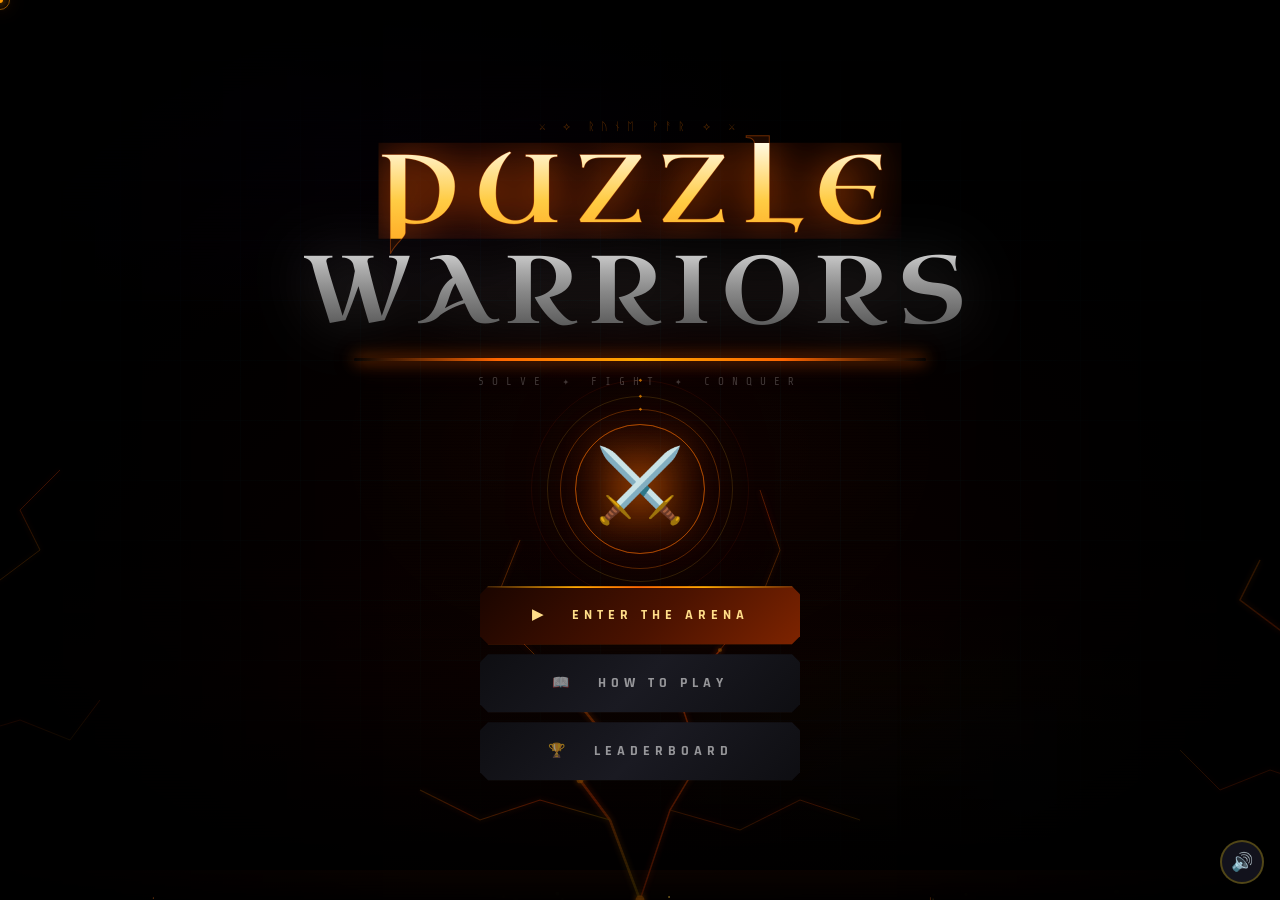
==== commit a33b5baa: "add bg music" ====
--- a/index.html
+++ b/index.html
@@ -8,240 +8,134 @@
 <link href="https://fonts.googleapis.com/css2?family=Uncial+Antiqua&family=Rajdhani:wght@300;500;700&family=Share+Tech+Mono&display=swap" rel="stylesheet">
 <link rel="stylesheet" href="shared/styles.css">
 <style>
-*{margin:0;padding:0;box-sizing:border-box;}
-html,body{width:100%;height:100%;overflow:hidden;background:#000;font-family:'Rajdhani',sans-serif;cursor:none;}
-
-/* ── CUSTOM CURSOR ── */
-.cursor{position:fixed;width:20px;height:20px;pointer-events:none;z-index:9999;transform:translate(-50%,-50%);transition:transform .1s;}
-.cursor-inner{width:6px;height:6px;background:#ff9a00;border-radius:50%;position:absolute;top:50%;left:50%;transform:translate(-50%,-50%);box-shadow:0 0 10px #ff9a00,0 0 20px #ff6600;}
-.cursor-outer{width:20px;height:20px;border:1px solid rgba(255,154,0,.5);border-radius:50%;position:absolute;top:0;left:0;animation:cursorPulse 2s ease infinite;}
-@keyframes cursorPulse{0%,100%{transform:scale(1);opacity:.5}50%{transform:scale(1.3);opacity:.2}}
-.cursor.clicking .cursor-inner{transform:translate(-50%,-50%) scale(2);background:#fff;}
-
-/* ── MAIN CANVAS ── */
-#bg-canvas{position:fixed;inset:0;z-index:0;}
-
-/* ── LAYERED ATMOSPHERE ── */
-.atm-top{position:fixed;top:0;left:0;right:0;height:35%;background:linear-gradient(180deg,rgba(0,0,0,.95) 0%,transparent 100%);z-index:1;pointer-events:none;}
-.atm-bot{position:fixed;bottom:0;left:0;right:0;height:40%;background:linear-gradient(0deg,rgba(0,0,0,.97) 0%,rgba(10,2,0,.4) 60%,transparent 100%);z-index:1;pointer-events:none;}
-.atm-left{position:fixed;top:0;left:0;bottom:0;width:30%;background:linear-gradient(90deg,rgba(0,0,0,.8) 0%,transparent 100%);z-index:1;pointer-events:none;}
-.atm-right{position:fixed;top:0;right:0;bottom:0;width:30%;background:linear-gradient(270deg,rgba(0,0,0,.8) 0%,transparent 100%);z-index:1;pointer-events:none;}
-
-/* ── MOLTEN CRACK OVERLAY ── */
-.cracks{position:fixed;inset:0;z-index:2;pointer-events:none;opacity:.6;}
-.cracks svg{width:100%;height:100%;}
-
-/* ── SCANLINES ── */
-.scan{position:fixed;inset:0;z-index:3;pointer-events:none;
-  background:repeating-linear-gradient(0deg,transparent,transparent 2px,rgba(0,0,0,.08) 2px,rgba(0,0,0,.08) 3px);
-  animation:scanScroll 8s linear infinite;}
-@keyframes scanScroll{from{background-position:0 0}to{background-position:0 100px}}
-
-/* ── VIGNETTE ── */
-.vig{position:fixed;inset:0;z-index:3;pointer-events:none;
-  background:radial-gradient(ellipse 75% 75% at 50% 50%,transparent 30%,rgba(0,0,0,.85) 100%);}
-
-/* ── STAGE ── */
-.stage{position:relative;z-index:10;width:100vw;height:100vh;display:flex;flex-direction:column;align-items:center;justify-content:center;}
-
-/* ── TITLE BLOCK ── */
-.title-wrap{position:relative;text-align:center;margin-bottom:8px;}
-
-/* Decorative rune border */
-.rune-row{font-family:'Share Tech Mono',monospace;font-size:11px;letter-spacing:6px;
-  color:rgba(255,120,0,.35);margin-bottom:10px;
-  opacity:0;animation:runeIn .6s ease .2s forwards;}
-@keyframes runeIn{to{opacity:1;}}
-
-.title-puzzle{
-  font-family:'Uncial Antiqua',serif;
-  font-size:clamp(38px,7.5vw,96px);
-  letter-spacing:16px;
-  color:#1a0800;
-  -webkit-text-stroke:1px rgba(255,100,0,.4);
-  text-shadow:
-    0 0 0 transparent;
-  display:block;line-height:1;
-  position:relative;
-  opacity:0;transform:scaleY(1.5) translateY(-30px);
-  animation:titleCrash .7s cubic-bezier(.22,1,.36,1) .4s forwards;
-}
-@keyframes titleCrash{to{opacity:1;transform:scaleY(1) translateY(0);}}
-
-/* Molten fill — the key effect */
-.title-puzzle-filled{
-  position:absolute;top:0;left:0;right:0;
-  font-family:'Uncial Antiqua',serif;
-  font-size:clamp(38px,7.5vw,96px);
-  letter-spacing:16px;
-  background:linear-gradient(180deg,#fff8e0 0%,#ffcc44 20%,#ff8800 50%,#cc4400 75%,#660000 100%);
-  background-size:100% 300%;
-  -webkit-background-clip:text;-webkit-text-fill-color:transparent;background-clip:text;
-  filter:drop-shadow(0 0 20px rgba(255,100,0,.8)) drop-shadow(0 0 40px rgba(255,50,0,.4));
-  clip-path:inset(100% 0 0 0);
-  animation:moltenReveal 1.2s cubic-bezier(.22,1,.36,1) .6s forwards, moltenFlow 4s ease infinite 1.8s;
-  line-height:1;
-}
-@keyframes moltenReveal{to{clip-path:inset(0% 0 0 0);}}
-@keyframes moltenFlow{0%,100%{background-position:0% 0%}50%{background-position:0% 100%}}
-
-.title-warriors{
-  font-family:'Uncial Antiqua',serif;
-  font-size:clamp(38px,7.5vw,96px);
-  letter-spacing:10px;
-  background:linear-gradient(180deg,#e8e8e8 0%,#aaaaaa 30%,#888 50%,#444 100%);
-  -webkit-background-clip:text;-webkit-text-fill-color:transparent;background-clip:text;
-  filter:drop-shadow(0 0 30px rgba(255,255,255,.2));
-  display:block;line-height:1.1;
-  opacity:0;transform:translateY(20px);
-  animation:warIn .8s cubic-bezier(.16,1,.3,1) 1s forwards;
-}
-@keyframes warIn{to{opacity:1;transform:translateY(0);}}
-
-/* Horizontal fire rule */
-.fire-rule{
-  position:relative;height:3px;margin:14px auto 0;width:0%;border-radius:2px;
-  background:linear-gradient(90deg,transparent,#ff6600,#ffaa00,#ff6600,transparent);
-  box-shadow:0 0 15px #ff6600,0 0 30px rgba(255,80,0,.4);
-  animation:fireRuleExpand .8s ease 1.1s forwards;
-}
-@keyframes fireRuleExpand{to{width:85%;}}
-.fire-rule::after{
-  content:'';position:absolute;top:50%;left:-20px;right:-20px;height:1px;
-  background:linear-gradient(90deg,transparent,rgba(255,100,0,.3),transparent);
-  transform:translateY(-50%);
-}
-
-/* Sub tagline */
-.tagline{
-  font-family:'Share Tech Mono',monospace;font-size:11px;letter-spacing:8px;
-  color:rgba(255,255,255,.22);margin-top:14px;
-  opacity:0;animation:tagIn .6s ease 1.3s forwards;
-}
-@keyframes tagIn{to{opacity:1;}}
-
-/* ── HERO EMBLEM ── */
-.hero-zone{
-  position:relative;margin:28px 0 32px;
-  opacity:0;transform:scale(.1) rotate(-180deg);
-  animation:heroSpin .9s cubic-bezier(.34,1.56,.64,1) .8s forwards;
-}
-@keyframes heroSpin{to{opacity:1;transform:scale(1) rotate(0deg);}}
-
-.hero-emblem{
-  width:130px;height:130px;position:relative;
-  display:flex;align-items:center;justify-content:center;
-}
-.hero-emoji{font-size:72px;position:relative;z-index:2;
-  filter:drop-shadow(0 0 20px rgba(255,120,0,.9)) drop-shadow(0 0 40px rgba(255,50,0,.5));
-  animation:heroGlow 3s ease-in-out infinite 1.7s;}
-@keyframes heroGlow{0%,100%{filter:drop-shadow(0 0 20px rgba(255,120,0,.9)) drop-shadow(0 0 40px rgba(255,50,0,.5))}50%{filter:drop-shadow(0 0 35px rgba(255,200,50,1)) drop-shadow(0 0 70px rgba(255,100,0,.7))}}
-
-/* Orbit rings */
-.orbit{position:absolute;border-radius:50%;border:1px solid;animation:orbitSpin linear infinite;}
-.orbit1{inset:-15px;border-color:rgba(255,120,0,.3);animation-duration:12s;box-shadow:inset 0 0 15px rgba(255,80,0,.1);}
-.orbit2{inset:-28px;border-color:rgba(255,200,50,.15);animation-duration:20s;animation-direction:reverse;}
-.orbit3{inset:-44px;border-color:rgba(255,80,0,.08);animation-duration:30s;}
-@keyframes orbitSpin{from{transform:rotate(0deg)}to{transform:rotate(360deg)}}
-
-/* Orbit dots */
-.orbit::before{content:'⬥';position:absolute;top:-6px;left:50%;transform:translateX(-50%);font-size:8px;color:rgba(255,150,0,.7);}
+* { margin: 0; padding: 0; box-sizing: border-box; }
+html, body { width: 100%; height: 100%; overflow: hidden; background: #000; font-family: 'Rajdhani', sans-serif; cursor: none; }
+
+/* Custom cursor */
+.cursor { position: fixed; width: 20px; height: 20px; pointer-events: none; z-index: 9999; transform: translate(-50%,-50%); }
+.cursor-inner { width: 6px; height: 6px; background: #ff9a00; border-radius: 50%; position: absolute; top: 50%; left: 50%; transform: translate(-50%,-50%); box-shadow: 0 0 10px #ff9a00, 0 0 20px #ff6600; }
+.cursor-outer { width: 20px; height: 20px; border: 1px solid rgba(255,154,0,.5); border-radius: 50%; position: absolute; top: 0; left: 0; animation: cursorPulse 2s ease infinite; }
+@keyframes cursorPulse { 0%,100% { transform: scale(1); opacity: .5 } 50% { transform: scale(1.3); opacity: .2 } }
+.cursor.clicking .cursor-inner { transform: translate(-50%,-50%) scale(2); background: #fff; }
+
+/* Background canvas */
+#bg-canvas { position: fixed; inset: 0; z-index: 0; }
+
+/* Atmosphere gradient overlays */
+.atm-top   { position: fixed; top: 0; left: 0; right: 0; height: 35%; background: linear-gradient(180deg,rgba(0,0,0,.95) 0%,transparent 100%); z-index: 1; pointer-events: none; }
+.atm-bot   { position: fixed; bottom: 0; left: 0; right: 0; height: 40%; background: linear-gradient(0deg,rgba(0,0,0,.97) 0%,rgba(10,2,0,.4) 60%,transparent 100%); z-index: 1; pointer-events: none; }
+.atm-left  { position: fixed; top: 0; left: 0; bottom: 0; width: 30%; background: linear-gradient(90deg,rgba(0,0,0,.8) 0%,transparent 100%); z-index: 1; pointer-events: none; }
+.atm-right { position: fixed; top: 0; right: 0; bottom: 0; width: 30%; background: linear-gradient(270deg,rgba(0,0,0,.8) 0%,transparent 100%); z-index: 1; pointer-events: none; }
+
+/* Molten crack overlay */
+.cracks { position: fixed; inset: 0; z-index: 2; pointer-events: none; opacity: .6; }
+.cracks svg { width: 100%; height: 100%; }
+
+/* Scanline effect */
+.scan { position: fixed; inset: 0; z-index: 3; pointer-events: none; background: repeating-linear-gradient(0deg,transparent,transparent 2px,rgba(0,0,0,.08) 2px,rgba(0,0,0,.08) 3px); animation: scanScroll 8s linear infinite; }
+@keyframes scanScroll { from { background-position: 0 0 } to { background-position: 0 100px } }
+
+/* Vignette */
+.vig { position: fixed; inset: 0; z-index: 3; pointer-events: none; background: radial-gradient(ellipse 75% 75% at 50% 50%,transparent 30%,rgba(0,0,0,.85) 100%); }
+
+/* Main stage */
+.stage { position: relative; z-index: 10; width: 100vw; height: 100vh; display: flex; flex-direction: column; align-items: center; justify-content: center; }
+
+/* Title */
+.title-wrap { position: relative; text-align: center; margin-bottom: 8px; }
+.rune-row { font-family: 'Share Tech Mono', monospace; font-size: 11px; letter-spacing: 6px; color: rgba(255,120,0,.35); margin-bottom: 10px; opacity: 0; animation: fadeIn .6s ease .2s forwards; }
+@keyframes fadeIn { to { opacity: 1; } }
+
+.title-puzzle { font-family: 'Uncial Antiqua', serif; font-size: clamp(38px,7.5vw,96px); letter-spacing: 16px; color: #1a0800; -webkit-text-stroke: 1px rgba(255,100,0,.4); display: block; line-height: 1; opacity: 0; transform: scaleY(1.5) translateY(-30px); animation: titleCrash .7s cubic-bezier(.22,1,.36,1) .4s forwards; }
+@keyframes titleCrash { to { opacity: 1; transform: scaleY(1) translateY(0); } }
+
+.title-puzzle-filled { position: absolute; top: 0; left: 0; right: 0; font-family: 'Uncial Antiqua', serif; font-size: clamp(38px,7.5vw,96px); letter-spacing: 16px; background: linear-gradient(180deg,#fff8e0 0%,#ffcc44 20%,#ff8800 50%,#cc4400 75%,#660000 100%); background-size: 100% 300%; -webkit-background-clip: text; -webkit-text-fill-color: transparent; background-clip: text; filter: drop-shadow(0 0 20px rgba(255,100,0,.8)) drop-shadow(0 0 40px rgba(255,50,0,.4)); clip-path: inset(100% 0 0 0); animation: moltenReveal 1.2s cubic-bezier(.22,1,.36,1) .6s forwards, moltenFlow 4s ease infinite 1.8s; line-height: 1; }
+@keyframes moltenReveal { to { clip-path: inset(0% 0 0 0); } }
+@keyframes moltenFlow { 0%,100% { background-position: 0% 0% } 50% { background-position: 0% 100% } }
+
+.title-warriors { font-family: 'Uncial Antiqua', serif; font-size: clamp(38px,7.5vw,96px); letter-spacing: 10px; background: linear-gradient(180deg,#e8e8e8 0%,#aaaaaa 30%,#888 50%,#444 100%); -webkit-background-clip: text; -webkit-text-fill-color: transparent; background-clip: text; filter: drop-shadow(0 0 30px rgba(255,255,255,.2)); display: block; line-height: 1.1; opacity: 0; transform: translateY(20px); animation: slideUp .8s cubic-bezier(.16,1,.3,1) 1s forwards; }
+@keyframes slideUp { to { opacity: 1; transform: translateY(0); } }
+
+/* Decorative fire line under title */
+.fire-rule { position: relative; height: 3px; margin: 14px auto 0; width: 0%; border-radius: 2px; background: linear-gradient(90deg,transparent,#ff6600,#ffaa00,#ff6600,transparent); box-shadow: 0 0 15px #ff6600, 0 0 30px rgba(255,80,0,.4); animation: fireRuleExpand .8s ease 1.1s forwards; }
+@keyframes fireRuleExpand { to { width: 85%; } }
+
+.tagline { font-family: 'Share Tech Mono', monospace; font-size: 11px; letter-spacing: 8px; color: rgba(255,255,255,.22); margin-top: 14px; opacity: 0; animation: fadeIn .6s ease 1.3s forwards; }
+
+/* Hero emblem */
+.hero-zone { position: relative; margin: 28px 0 32px; opacity: 0; transform: scale(.1) rotate(-180deg); animation: heroSpin .9s cubic-bezier(.34,1.56,.64,1) .8s forwards; }
+@keyframes heroSpin { to { opacity: 1; transform: scale(1) rotate(0deg); } }
+.hero-emblem { width: 130px; height: 130px; position: relative; display: flex; align-items: center; justify-content: center; }
+.hero-emoji { font-size: 72px; position: relative; z-index: 2; filter: drop-shadow(0 0 20px rgba(255,120,0,.9)) drop-shadow(0 0 40px rgba(255,50,0,.5)); animation: heroGlow 3s ease-in-out infinite 1.7s; }
+@keyframes heroGlow { 0%,100% { filter: drop-shadow(0 0 20px rgba(255,120,0,.9)) drop-shadow(0 0 40px rgba(255,50,0,.5)) } 50% { filter: drop-shadow(0 0 35px rgba(255,200,50,1)) drop-shadow(0 0 70px rgba(255,100,0,.7)) } }
+
+/* Orbit rings around emblem */
+.orbit { position: absolute; border-radius: 50%; border: 1px solid; animation: orbitSpin linear infinite; }
+.orbit1 { inset: -15px; border-color: rgba(255,120,0,.3); animation-duration: 12s; }
+.orbit2 { inset: -28px; border-color: rgba(255,200,50,.15); animation-duration: 20s; animation-direction: reverse; }
+.orbit3 { inset: -44px; border-color: rgba(255,80,0,.08); animation-duration: 30s; }
+@keyframes orbitSpin { from { transform: rotate(0deg) } to { transform: rotate(360deg) } }
+.orbit::before { content: '⬥'; position: absolute; top: -6px; left: 50%; transform: translateX(-50%); font-size: 8px; color: rgba(255,150,0,.7); }
 
 /* Pulse rings */
-.pulse-ring{position:absolute;top:50%;left:50%;border-radius:50%;border:1px solid;transform:translate(-50%,-50%);pointer-events:none;animation:pulseOut 2.5s ease-out infinite;}
-.pulse-ring:nth-child(1){width:130px;height:130px;border-color:rgba(255,100,0,.4);}
-.pulse-ring:nth-child(2){width:130px;height:130px;border-color:rgba(255,180,0,.25);animation-delay:.8s;}
-.pulse-ring:nth-child(3){width:130px;height:130px;border-color:rgba(255,60,0,.15);animation-delay:1.6s;}
-@keyframes pulseOut{0%{transform:translate(-50%,-50%) scale(1);opacity:.8}100%{transform:translate(-50%,-50%) scale(2.8);opacity:0}}
-
-/* ── BUTTONS ── */
-.btn-row{display:flex;flex-direction:column;gap:10px;width:min(320px,86vw);opacity:0;animation:tagIn .6s ease 1.4s forwards;}
-
-.forge-btn{
-  position:relative;height:58px;border:none;cursor:pointer;
-  font-family:'Rajdhani',sans-serif;font-weight:700;font-size:14px;letter-spacing:5px;text-transform:uppercase;
-  overflow:hidden;transition:transform .12s;
-  clip-path:polygon(8px 0%, calc(100% - 8px) 0%, 100% 8px, 100% calc(100% - 8px), calc(100% - 8px) 100%, 8px 100%, 0% calc(100% - 8px), 0% 8px);
-}
-.forge-btn:hover{transform:scale(1.04);}
-.forge-btn:active{transform:scale(.96);}
-
-/* Primary — molten */
-.forge-btn.primary{
-  background:linear-gradient(135deg,#1a0500 0%,#4a1200 30%,#8a2800 60%,#4a1200 100%);
-  background-size:200%;
-  color:#ffdd88;
-  box-shadow:0 0 0 1px rgba(255,100,0,.5),0 0 40px rgba(200,50,0,.35),inset 0 1px 0 rgba(255,180,60,.2);
-  animation:btnBgShift 4s ease infinite;
-}
-@keyframes btnBgShift{0%,100%{background-position:0%}50%{background-position:100%}}
-.forge-btn.primary:hover{box-shadow:0 0 0 1px rgba(255,150,0,.8),0 0 60px rgba(255,80,0,.5),inset 0 1px 0 rgba(255,220,80,.3);}
-
-/* Lava drip line */
-.forge-btn.primary::after{
-  content:'';position:absolute;top:0;left:0;right:0;height:2px;
-  background:linear-gradient(90deg,transparent 0%,#ffaa00 30%,#ff6600 50%,#ffaa00 70%,transparent 100%);
-  animation:lavaDrip 3s ease infinite 2s;
-}
-@keyframes lavaDrip{0%{opacity:0;transform:scaleX(.3)}30%{opacity:1}100%{opacity:0;transform:scaleX(1.2)}}
-
-/* Bottom ember line */
-.forge-btn.primary::before{
-  content:'';position:absolute;bottom:0;left:-100%;width:60%;height:1px;
-  background:linear-gradient(90deg,transparent,rgba(255,150,0,.8),transparent);
-  animation:emberLine 3s ease-out infinite 1s;
-}
-@keyframes emberLine{to{left:150%;}}
-
-.forge-btn.silver{
-  background:linear-gradient(135deg,#0e0e12 0%,#1a1a22 50%,#0e0e12 100%);
-  color:rgba(255,255,255,.55);
-  box-shadow:0 0 0 1px rgba(255,255,255,.12);
-}
-.forge-btn.silver:hover{color:rgba(255,255,255,.9);box-shadow:0 0 0 1px rgba(255,255,255,.3),0 0 20px rgba(255,255,255,.08);}
-
-.btn-text{position:relative;z-index:2;display:flex;align-items:center;justify-content:center;gap:10px;height:100%;}
-
-/* ── AMBIENT SIDE EMBERS ── */
-.side-embers{position:fixed;inset:0;z-index:4;pointer-events:none;}
-
-/* ── FLASH ── */
-.flash{position:fixed;inset:0;z-index:999;background:rgba(255,100,0,.2);opacity:0;pointer-events:none;}
-.flash.go{animation:flashFade .5s ease forwards;}
-@keyframes flashFade{0%{opacity:1}100%{opacity:0}}
-
-#toast{position:fixed;top:20px;left:50%;transform:translateX(-50%);z-index:9999;
-  background:rgba(10,3,0,.95);border:1px solid rgba(255,100,0,.4);
-  border-radius:4px;padding:10px 24px;font-family:'Share Tech Mono',monospace;
-  font-size:11px;letter-spacing:3px;color:#ffcc88;
-  opacity:0;transition:opacity .3s;pointer-events:none;
-  clip-path:polygon(6px 0%,calc(100% - 6px) 0%,100% 6px,100% calc(100% - 6px),calc(100% - 6px) 100%,6px 100%,0% calc(100% - 6px),0% 6px);}
-#toast.show{opacity:1;}
+.pulse-ring { position: absolute; top: 50%; left: 50%; border-radius: 50%; border: 1px solid; transform: translate(-50%,-50%); pointer-events: none; animation: pulseOut 2.5s ease-out infinite; }
+.pulse-ring:nth-child(1) { width: 130px; height: 130px; border-color: rgba(255,100,0,.4); }
+.pulse-ring:nth-child(2) { width: 130px; height: 130px; border-color: rgba(255,180,0,.25); animation-delay: .8s; }
+.pulse-ring:nth-child(3) { width: 130px; height: 130px; border-color: rgba(255,60,0,.15); animation-delay: 1.6s; }
+@keyframes pulseOut { 0% { transform: translate(-50%,-50%) scale(1); opacity: .8 } 100% { transform: translate(-50%,-50%) scale(2.8); opacity: 0 } }
+
+/* Buttons */
+.btn-row { display: flex; flex-direction: column; gap: 10px; width: min(320px,86vw); opacity: 0; animation: fadeIn .6s ease 1.4s forwards; }
+.forge-btn { position: relative; height: 58px; border: none; cursor: pointer; font-family: 'Rajdhani', sans-serif; font-weight: 700; font-size: 14px; letter-spacing: 5px; text-transform: uppercase; overflow: hidden; transition: transform .12s; clip-path: polygon(8px 0%,calc(100% - 8px) 0%,100% 8px,100% calc(100% - 8px),calc(100% - 8px) 100%,8px 100%,0% calc(100% - 8px),0% 8px); }
+.forge-btn:hover  { transform: scale(1.04); }
+.forge-btn:active { transform: scale(.96); }
+
+.forge-btn.primary { background: linear-gradient(135deg,#1a0500 0%,#4a1200 30%,#8a2800 60%,#4a1200 100%); background-size: 200%; color: #ffdd88; box-shadow: 0 0 0 1px rgba(255,100,0,.5), 0 0 40px rgba(200,50,0,.35), inset 0 1px 0 rgba(255,180,60,.2); animation: btnBgShift 4s ease infinite; }
+@keyframes btnBgShift { 0%,100% { background-position: 0% } 50% { background-position: 100% } }
+.forge-btn.primary:hover { box-shadow: 0 0 0 1px rgba(255,150,0,.8), 0 0 60px rgba(255,80,0,.5), inset 0 1px 0 rgba(255,220,80,.3); }
+.forge-btn.primary::after  { content: ''; position: absolute; top: 0; left: 0; right: 0; height: 2px; background: linear-gradient(90deg,transparent 0%,#ffaa00 30%,#ff6600 50%,#ffaa00 70%,transparent 100%); animation: lavaDrip 3s ease infinite 2s; }
+@keyframes lavaDrip { 0% { opacity: 0; transform: scaleX(.3) } 30% { opacity: 1 } 100% { opacity: 0; transform: scaleX(1.2) } }
+.forge-btn.primary::before { content: ''; position: absolute; bottom: 0; left: -100%; width: 60%; height: 1px; background: linear-gradient(90deg,transparent,rgba(255,150,0,.8),transparent); animation: emberLine 3s ease-out infinite 1s; }
+@keyframes emberLine { to { left: 150%; } }
+
+.forge-btn.silver { background: linear-gradient(135deg,#0e0e12 0%,#1a1a22 50%,#0e0e12 100%); color: rgba(255,255,255,.55); box-shadow: 0 0 0 1px rgba(255,255,255,.12); }
+.forge-btn.silver:hover { color: rgba(255,255,255,.9); box-shadow: 0 0 0 1px rgba(255,255,255,.3), 0 0 20px rgba(255,255,255,.08); }
+.btn-text { position: relative; z-index: 2; display: flex; align-items: center; justify-content: center; gap: 10px; height: 100%; }
+
+/* Ember particle canvas */
+.side-embers { position: fixed; inset: 0; z-index: 4; pointer-events: none; }
+
+/* Page transition flash */
+.flash { position: fixed; inset: 0; z-index: 999; background: rgba(255,100,0,.2); opacity: 0; pointer-events: none; }
+.flash.go { animation: flashFade .5s ease forwards; }
+@keyframes flashFade { 0% { opacity: 1 } 100% { opacity: 0 } }
+
+/* Toast notification */
+#toast { position: fixed; top: 20px; left: 50%; transform: translateX(-50%); z-index: 9999; background: rgba(10,3,0,.95); border: 1px solid rgba(255,100,0,.4); border-radius: 4px; padding: 10px 24px; font-family: 'Share Tech Mono', monospace; font-size: 11px; letter-spacing: 3px; color: #ffcc88; opacity: 0; transition: opacity .3s; pointer-events: none; clip-path: polygon(6px 0%,calc(100% - 6px) 0%,100% 6px,100% calc(100% - 6px),calc(100% - 6px) 100%,6px 100%,0% calc(100% - 6px),0% 6px); }
+#toast.show { opacity: 1; }
 </style>
 </head>
 <body>
 
-<!-- Custom cursor -->
 <div class="cursor" id="cursor"><div class="cursor-outer"></div><div class="cursor-inner"></div></div>
 
-<!-- Background -->
 <canvas id="bg-canvas"></canvas>
 
-<!-- Atmosphere layers -->
-<div class="atm-top"></div><div class="atm-bot"></div><div class="atm-left"></div><div class="atm-right"></div>
-
-<!-- Molten crack SVG overlay -->
+<div class="atm-top"></div>
+<div class="atm-bot"></div>
+<div class="atm-left"></div>
+<div class="atm-right"></div>
+
 <div class="cracks">
   <svg viewBox="0 0 1440 900" preserveAspectRatio="xMidYMid slice" xmlns="http://www.w3.org/2000/svg">
     <defs>
       <filter id="glow"><feGaussianBlur stdDeviation="3" result="blur"/><feMerge><feMergeNode in="blur"/><feMergeNode in="SourceGraphic"/></feMerge></filter>
       <linearGradient id="lava" x1="0%" y1="0%" x2="100%" y2="100%">
-        <stop offset="0%" stop-color="#ff8800" stop-opacity="0"><animate attributeName="stop-opacity" values="0;0.9;0" dur="4s" repeatCount="indefinite"/></stop>
-        <stop offset="50%" stop-color="#ff4400" stop-opacity="0.6"><animate attributeName="stop-opacity" values="0.6;1;0.6" dur="3s" repeatCount="indefinite"/></stop>
+        <stop offset="0%"   stop-color="#ff8800" stop-opacity="0"><animate attributeName="stop-opacity" values="0;0.9;0" dur="4s" repeatCount="indefinite"/></stop>
+        <stop offset="50%"  stop-color="#ff4400" stop-opacity="0.6"><animate attributeName="stop-opacity" values="0.6;1;0.6" dur="3s" repeatCount="indefinite"/></stop>
         <stop offset="100%" stop-color="#ffcc00" stop-opacity="0"><animate attributeName="stop-opacity" values="0;0.8;0" dur="5s" repeatCount="indefinite"/></stop>
       </linearGradient>
     </defs>
-    <!-- Bottom cracks radiating upward -->
     <g filter="url(#glow)" stroke="url(#lava)" stroke-width="1.5" fill="none" opacity="0.7">
       <path d="M720 900 L690 820 L660 780 L680 730 L640 680"><animate attributeName="stroke-width" values="1;2.5;1" dur="3s" repeatCount="indefinite"/></path>
       <path d="M720 900 L750 810 L780 760 L760 700 L800 650"><animate attributeName="stroke-width" values="1;2;1" dur="4s" repeatCount="indefinite" begin="0.5s"/></path>
@@ -249,14 +143,11 @@
       <path d="M750 810 L820 830 L880 800 L940 820"><animate attributeName="stroke-width" values="0.5;1.5;0.5" dur="4.5s" repeatCount="indefinite" begin="1s"/></path>
       <path d="M640 680 L600 640 L580 590 L600 540"><animate attributeName="stroke-width" values="0.5;1.5;0.5" dur="6s" repeatCount="indefinite" begin="0.3s"/></path>
       <path d="M800 650 L840 600 L860 550 L840 490"><animate attributeName="stroke-width" values="0.5;1.5;0.5" dur="5.5s" repeatCount="indefinite" begin="0.8s"/></path>
-      <!-- Left edge cracks -->
       <path d="M0 600 L80 580 L120 550 L100 510 L140 470"><animate attributeName="stroke-width" values="0.5;1.5;0.5" dur="7s" repeatCount="indefinite"/></path>
       <path d="M0 750 L100 720 L150 740 L180 700"><animate attributeName="stroke-width" values="0.5;2;0.5" dur="6s" repeatCount="indefinite" begin="1.5s"/></path>
-      <!-- Right edge cracks -->
       <path d="M1440 650 L1360 630 L1320 600 L1340 560"><animate attributeName="stroke-width" values="0.5;1.5;0.5" dur="7s" repeatCount="indefinite" begin="2s"/></path>
       <path d="M1440 800 L1350 770 L1300 790 L1260 750"><animate attributeName="stroke-width" values="0.5;2;0.5" dur="6s" repeatCount="indefinite" begin="0.7s"/></path>
     </g>
-    <!-- Glowing nodes at crack intersections -->
     <g filter="url(#glow)" fill="#ff8800">
       <circle cx="720" cy="900" r="4" opacity="0.8"><animate attributeName="r" values="3;6;3" dur="2s" repeatCount="indefinite"/></circle>
       <circle cx="660" cy="780" r="3" opacity="0.6"><animate attributeName="r" values="2;4;2" dur="3s" repeatCount="indefinite" begin="0.5s"/></circle>
@@ -271,21 +162,16 @@
 <div class="vig"></div>
 <div class="flash" id="flash"></div>
 <div id="toast"></div>
-
-<!-- Side embers canvas -->
 <canvas class="side-embers" id="ember-canvas"></canvas>
 
 <div class="stage">
-
   <div class="title-wrap">
     <div class="rune-row">⚔ ⟡ ᚱᚢᚾᛖ ᚹᚨᚱ ⟡ ⚔</div>
-
     <div style="position:relative;display:inline-block;">
       <span class="title-puzzle">PUZZLE</span>
       <span class="title-puzzle-filled">PUZZLE</span>
     </div>
     <span class="title-warriors">WARRIORS</span>
-
     <div class="fire-rule"></div>
     <div class="tagline">SOLVE ✦ FIGHT ✦ CONQUER</div>
   </div>
@@ -303,19 +189,19 @@
   </div>
 
   <div class="btn-row">
-    <button class="forge-btn primary" onclick="enterArena()">
+    <button class="forge-btn primary" id="btn-enter">
       <div class="btn-text">▶ &nbsp; ENTER THE ARENA</div>
     </button>
-    <button class="forge-btn silver" onclick="window.location.href='pages/howto.html'">
+    <button class="forge-btn silver" id="btn-howto">
       <div class="btn-text">📖 &nbsp; HOW TO PLAY</div>
     </button>
-    <button class="forge-btn silver" onclick="window.location.href='pages/leaderboard.html'">
+    <button class="forge-btn silver" id="btn-leaderboard">
       <div class="btn-text">🏆 &nbsp; LEADERBOARD</div>
     </button>
   </div>
-
 </div>
 
+<!-- Shared modules (order matters: EventBus first, then dependents) -->
 <script src="shared/eventbus.js"></script>
 <script src="shared/state.js"></script>
 <script src="shared/api.js"></script>
@@ -324,121 +210,127 @@
 <script src="shared/auth.js"></script>
 <script src="shared/ui.js"></script>
 <script src="shared/main.js"></script>
+
 <script>
-if(State.isLoggedIn()) window.location.href='pages/menu.html';
-
-function enterArena(){
+// ── index.html page logic ─────────────────────────────
+// Keeps page-specific behaviour here, separate from shared modules.
+
+// Redirect logged-in users straight to the menu
+if (State.isLoggedIn()) window.location.href = 'pages/menu.html';
+
+// ── Button handlers (event-driven via EventBus) ───────
+
+document.getElementById('btn-enter').addEventListener('click', () => {
+  EventBus.emit('sfx:play', { name: 'transition' });
+  EventBus.emit('sfx:bgStop');
   document.getElementById('flash').classList.add('go');
-  EventBus.emit('sfx:play',{name:'transition'});
-  setTimeout(function(){window.location.href=State.isLoggedIn()?'pages/menu.html':'pages/auth.html';},380);
-}
-
-/* ── CUSTOM CURSOR ── */
-var cur=document.getElementById('cursor');
-document.addEventListener('mousemove',function(e){cur.style.left=e.clientX+'px';cur.style.top=e.clientY+'px';});
-document.addEventListener('mousedown',function(){cur.classList.add('clicking');});
-document.addEventListener('mouseup',function(){cur.classList.remove('clicking');});
-
-/* ── MAIN CANVAS — lava/fire particles + lightning ── */
-(function(){
-  var C=document.getElementById('bg-canvas');
-  var ctx=C.getContext('2d');
-  var W,H,pts=[],lightnings=[],t=0;
-
-  function resize(){W=C.width=innerWidth;H=C.height=innerHeight;}
-  addEventListener('resize',resize);resize();
-
-  /* Fire particles rising from bottom */
-  for(var i=0;i<150;i++){
-    pts.push({
-      x:Math.random()*W, y:H+Math.random()*200,
-      r:Math.random()*3+.5,
-      vx:(Math.random()-.5)*.4,
-      vy:-(Math.random()*1.2+.3),
-      life:Math.random(),
-      maxLife:Math.random()*.7+.3,
-      hue:Math.random()*30+10 /* 10-40 = red-orange */
-    });
-  }
-
-  /* Lightning bolt generator */
-  function makeLightning(x1,y1,x2,y2,depth){
-    if(depth<=0) return [{x:x1,y:y1},{x:x2,y:y2}];
-    var mx=(x1+x2)/2+(Math.random()-.5)*(Math.abs(x2-x1)+Math.abs(y2-y1))*.4;
-    var my=(y1+y2)/2+(Math.random()-.5)*(Math.abs(x2-x1)+Math.abs(y2-y1))*.4;
-    return makeLightning(x1,y1,mx,my,depth-1).concat(makeLightning(mx,my,x2,y2,depth-1));
-  }
-
-  /* Occasional lightning strike */
-  function triggerLightning(){
-    var pts=makeLightning(W*.3+Math.random()*W*.4,-50,W*.2+Math.random()*W*.6,H*.6,6);
-    lightnings.push({pts:pts,life:1,decay:.08+Math.random()*.05});
-    setTimeout(triggerLightning,3000+Math.random()*5000);
-  }
-  setTimeout(triggerLightning,2500);
-
-  function draw(){
-    ctx.clearRect(0,0,W,H);
-    t++;
-
-    /* Deep background gradient — forge glow */
-    var bg=ctx.createRadialGradient(W/2,H,0,W/2,H,Math.max(W,H));
-    bg.addColorStop(0,'rgba(80,20,0,.25)');
-    bg.addColorStop(.4,'rgba(40,8,0,.18)');
-    bg.addColorStop(1,'rgba(0,0,0,0)');
-    ctx.fillStyle=bg;ctx.fillRect(0,0,W,H);
-
-    /* Horizontal glow line at bottom — lava floor */
-    var floor=ctx.createLinearGradient(0,H-2,0,H+30);
-    floor.addColorStop(0,'rgba(255,80,0,.6)');
-    floor.addColorStop(1,'rgba(255,40,0,0)');
-    ctx.fillStyle=floor;ctx.fillRect(0,H-30,W,32);
-
-    /* Fire particles */
-    pts.forEach(function(p){
-      p.life+=.012;
-      if(p.life>p.maxLife){p.y=H+Math.random()*50;p.x=Math.random()*W;p.life=0;p.maxLife=Math.random()*.7+.3;}
-      var prog=p.life/p.maxLife;
-      var alpha=prog<.2?prog/.2:prog>.7?(1-prog)/.3:1;
-      alpha*=.8;
-      /* Color: white-yellow-orange-red as particle ages */
-      var h=p.hue+prog*20;
-      var s=90-prog*30;
-      var l=70-prog*40;
+  setTimeout(() => {
+    window.location.href = State.isLoggedIn() ? 'pages/menu.html' : 'pages/auth.html';
+  }, 380);
+});
+
+document.getElementById('btn-howto').addEventListener('click', () => {
+  window.location.href = 'pages/howto.html';
+});
+
+document.getElementById('btn-leaderboard').addEventListener('click', () => {
+  window.location.href = 'pages/leaderboard.html';
+});
+
+// ── Custom cursor ─────────────────────────────────────
+(function () {
+  const cursor = document.getElementById('cursor');
+  document.addEventListener('mousemove',  e => { cursor.style.left = e.clientX + 'px'; cursor.style.top = e.clientY + 'px'; });
+  document.addEventListener('mousedown',  () => cursor.classList.add('clicking'));
+  document.addEventListener('mouseup',    () => cursor.classList.remove('clicking'));
+})();
+
+// ── Background canvas — fire particles + lightning ────
+(function () {
+  const canvas = document.getElementById('bg-canvas');
+  const ctx    = canvas.getContext('2d');
+  let W, H, particles = [], lightnings = [], frame = 0;
+
+  function resize() { W = canvas.width = innerWidth; H = canvas.height = innerHeight; }
+  window.addEventListener('resize', resize);
+  resize();
+
+  // Seed fire particles rising from the bottom
+  for (let i = 0; i < 150; i++) {
+    particles.push({
+      x: Math.random() * W, y: H + Math.random() * 200,
+      r: Math.random() * 3 + .5,
+      vx: (Math.random() - .5) * .4, vy: -(Math.random() * 1.2 + .3),
+      life: Math.random(), maxLife: Math.random() * .7 + .3,
+      hue: Math.random() * 30 + 10
+    });
+  }
+
+  // Recursive midpoint-displacement lightning bolt
+  function makeLightning(x1, y1, x2, y2, depth) {
+    if (depth <= 0) return [{ x: x1, y: y1 }, { x: x2, y: y2 }];
+    const mx = (x1 + x2) / 2 + (Math.random() - .5) * (Math.abs(x2 - x1) + Math.abs(y2 - y1)) * .4;
+    const my = (y1 + y2) / 2 + (Math.random() - .5) * (Math.abs(x2 - x1) + Math.abs(y2 - y1)) * .4;
+    return makeLightning(x1, y1, mx, my, depth - 1).concat(makeLightning(mx, my, x2, y2, depth - 1));
+  }
+
+  function spawnLightning() {
+    lightnings.push({
+      pts:   makeLightning(W * .3 + Math.random() * W * .4, -50, W * .2 + Math.random() * W * .6, H * .6, 6),
+      life:  1,
+      decay: .08 + Math.random() * .05
+    });
+    setTimeout(spawnLightning, 3000 + Math.random() * 5000);
+  }
+  setTimeout(spawnLightning, 2500);
+
+  function draw() {
+    ctx.clearRect(0, 0, W, H);
+    frame++;
+
+    // Radial forge-glow background
+    const bg = ctx.createRadialGradient(W / 2, H, 0, W / 2, H, Math.max(W, H));
+    bg.addColorStop(0,  'rgba(80,20,0,.25)');
+    bg.addColorStop(.4, 'rgba(40,8,0,.18)');
+    bg.addColorStop(1,  'rgba(0,0,0,0)');
+    ctx.fillStyle = bg;
+    ctx.fillRect(0, 0, W, H);
+
+    // Lava floor glow
+    const floor = ctx.createLinearGradient(0, H - 2, 0, H + 30);
+    floor.addColorStop(0, 'rgba(255,80,0,.6)');
+    floor.addColorStop(1, 'rgba(255,40,0,0)');
+    ctx.fillStyle = floor;
+    ctx.fillRect(0, H - 30, W, 32);
+
+    // Fire particles
+    particles.forEach(p => {
+      p.life += .012;
+      if (p.life > p.maxLife) {
+        p.y = H + Math.random() * 50; p.x = Math.random() * W;
+        p.life = 0; p.maxLife = Math.random() * .7 + .3;
+      }
+      const prog  = p.life / p.maxLife;
+      const alpha = (prog < .2 ? prog / .2 : prog > .7 ? (1 - prog) / .3 : 1) * .8;
       ctx.beginPath();
-      ctx.arc(p.x,p.y,p.r*(1-prog*.5),0,Math.PI*2);
-      ctx.fillStyle='hsla('+h+','+s+'%,'+l+'%,'+alpha+')';
+      ctx.arc(p.x, p.y, p.r * (1 - prog * .5), 0, Math.PI * 2);
+      ctx.fillStyle = `hsla(${p.hue + prog * 20},${90 - prog * 30}%,${70 - prog * 40}%,${alpha})`;
       ctx.fill();
-
-      /* Glow */
-      if(p.r>1.5){
-        var grd=ctx.createRadialGradient(p.x,p.y,0,p.x,p.y,p.r*4);
-        grd.addColorStop(0,'hsla('+h+',100%,70%,'+alpha*.3+')');
-        grd.addColorStop(1,'hsla('+h+',100%,50%,0)');
-        ctx.fillStyle=grd;ctx.fillRect(p.x-p.r*4,p.y-p.r*4,p.r*8,p.r*8);
-      }
-
-      p.x+=p.vx+(Math.sin(t*.02+p.y*.01)*.3);
-      p.y+=p.vy;
-    });
-
-    /* Lightning */
-    lightnings=lightnings.filter(function(l){
-      l.life-=l.decay;
-      if(l.life<=0)return false;
-      var alpha=l.life*.8;
+      p.x += p.vx + Math.sin(frame * .02 + p.y * .01) * .3;
+      p.y += p.vy;
+    });
+
+    // Lightning bolts
+    lightnings = lightnings.filter(l => {
+      l.life -= l.decay;
+      if (l.life <= 0) return false;
+      const a = l.life * .8;
       ctx.beginPath();
-      ctx.moveTo(l.pts[0].x,l.pts[0].y);
-      for(var i=1;i<l.pts.length;i++) ctx.lineTo(l.pts[i].x,l.pts[i].y);
-      /* Outer glow */
-      ctx.strokeStyle='rgba(255,180,80,'+alpha*.3+')';
-      ctx.lineWidth=6;ctx.stroke();
-      /* Main bolt */
-      ctx.strokeStyle='rgba(255,230,160,'+alpha+')';
-      ctx.lineWidth=1.5;ctx.stroke();
-      /* Core */
-      ctx.strokeStyle='rgba(255,255,255,'+alpha*.8+')';
-      ctx.lineWidth=.8;ctx.stroke();
+      ctx.moveTo(l.pts[0].x, l.pts[0].y);
+      l.pts.forEach(pt => ctx.lineTo(pt.x, pt.y));
+      ctx.strokeStyle = `rgba(255,180,80,${a * .3})`; ctx.lineWidth = 6; ctx.stroke();
+      ctx.strokeStyle = `rgba(255,230,160,${a})`;     ctx.lineWidth = 1.5; ctx.stroke();
+      ctx.strokeStyle = `rgba(255,255,255,${a * .8})`; ctx.lineWidth = .8; ctx.stroke();
       return true;
     });
 
@@ -447,52 +339,49 @@
   draw();
 })();
 
-/* ── EMBER CANVAS (floating sparks) ── */
-(function(){
-  var C=document.getElementById('ember-canvas');
-  var ctx=C.getContext('2d');
-  var W,H,embers=[];
-
-  function resize(){W=C.width=innerWidth;H=C.height=innerHeight;}
-  addEventListener('resize',resize);resize();
-
-  for(var i=0;i<60;i++){
+// ── Ember particle canvas ─────────────────────────────
+(function () {
+  const canvas = document.getElementById('ember-canvas');
+  const ctx    = canvas.getContext('2d');
+  let W, H, embers = [], mx = -1, my = -1;
+
+  function resize() { W = canvas.width = innerWidth; H = canvas.height = innerHeight; }
+  window.addEventListener('resize', resize);
+  resize();
+
+  for (let i = 0; i < 60; i++) {
     embers.push({
-      x:Math.random()*W,y:H+Math.random()*H,
-      vx:(Math.random()-.5)*.8,vy:-(Math.random()*1.5+.5),
-      r:Math.random()*2+.5,alpha:Math.random(),
-      color:Math.random()>.5?'255,120,30':'255,200,60'
-    });
-  }
-
-  /* Mouse-reactive embers */
-  var mx=-1,my=-1;
-  document.addEventListener('mousemove',function(e){mx=e.clientX;my=e.clientY;});
-
-  function draw(){
-    ctx.clearRect(0,0,W,H);
-    embers.forEach(function(e){
-      e.alpha-=.004;
-      if(e.alpha<=0){e.x=Math.random()*W;e.y=H+10;e.alpha=.6+Math.random()*.4;}
-      /* Mouse wind effect */
-      if(mx>=0){
-        var dx=e.x-mx,dy=e.y-my,d=Math.sqrt(dx*dx+dy*dy);
-        if(d<120){e.vx+=dx/d*.05;e.vy+=dy/d*.02;}
+      x: Math.random() * W, y: H + Math.random() * H,
+      vx: (Math.random() - .5) * .8, vy: -(Math.random() * 1.5 + .5),
+      r: Math.random() * 2 + .5, alpha: Math.random(),
+      color: Math.random() > .5 ? '255,120,30' : '255,200,60'
+    });
+  }
+
+  document.addEventListener('mousemove', e => { mx = e.clientX; my = e.clientY; });
+
+  function draw() {
+    ctx.clearRect(0, 0, W, H);
+    embers.forEach(e => {
+      e.alpha -= .004;
+      if (e.alpha <= 0) { e.x = Math.random() * W; e.y = H + 10; e.alpha = .6 + Math.random() * .4; }
+      // Mouse wind repulsion
+      if (mx >= 0) {
+        const dx = e.x - mx, dy = e.y - my, d = Math.sqrt(dx * dx + dy * dy);
+        if (d < 120) { e.vx += dx / d * .05; e.vy += dy / d * .02; }
       }
-      e.x+=e.vx;e.y+=e.vy;
-      e.vx*=.99;
-
+      e.x += e.vx; e.y += e.vy; e.vx *= .99;
       ctx.beginPath();
-      ctx.arc(e.x,e.y,e.r,0,Math.PI*2);
-      ctx.fillStyle='rgba('+e.color+','+e.alpha+')';
+      ctx.arc(e.x, e.y, e.r, 0, Math.PI * 2);
+      ctx.fillStyle = `rgba(${e.color},${e.alpha})`;
       ctx.fill();
-      /* Star sparkle */
-      if(e.r>1.2&&e.alpha>.3){
+      // Star-sparkle on larger embers
+      if (e.r > 1.2 && e.alpha > .3) {
         ctx.beginPath();
-        ctx.moveTo(e.x-e.r*3,e.y);ctx.lineTo(e.x+e.r*3,e.y);
-        ctx.moveTo(e.x,e.y-e.r*3);ctx.lineTo(e.x,e.y+e.r*3);
-        ctx.strokeStyle='rgba('+e.color+','+e.alpha*.5+')';
-        ctx.lineWidth=.5;ctx.stroke();
+        ctx.moveTo(e.x - e.r * 3, e.y); ctx.lineTo(e.x + e.r * 3, e.y);
+        ctx.moveTo(e.x, e.y - e.r * 3); ctx.lineTo(e.x, e.y + e.r * 3);
+        ctx.strokeStyle = `rgba(${e.color},${e.alpha * .5})`;
+        ctx.lineWidth = .5; ctx.stroke();
       }
     });
     requestAnimationFrame(draw);
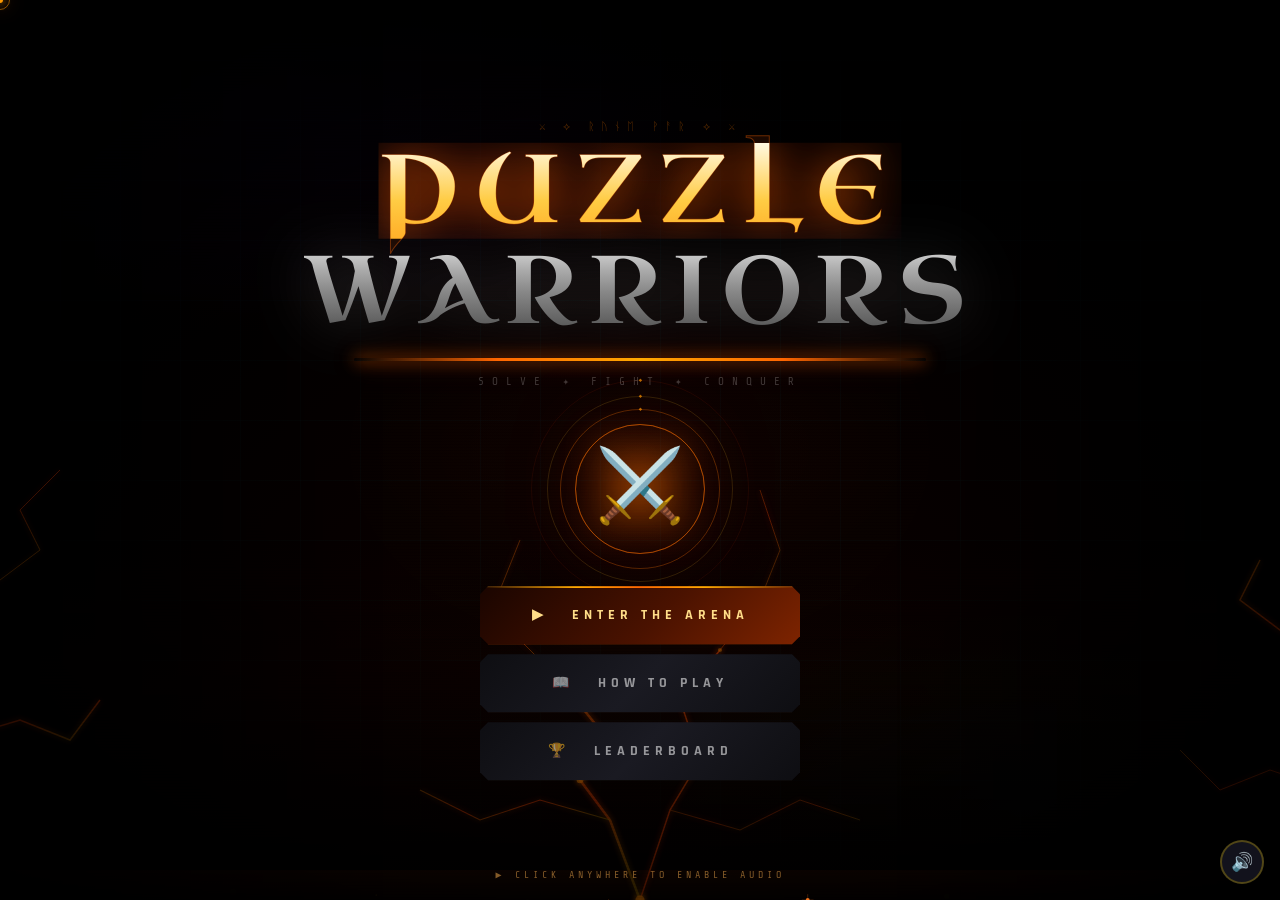
==== commit 820b10e8: "bg music add to all pages" ====
--- a/index.html
+++ b/index.html
@@ -101,6 +101,10 @@
 .forge-btn.silver { background: linear-gradient(135deg,#0e0e12 0%,#1a1a22 50%,#0e0e12 100%); color: rgba(255,255,255,.55); box-shadow: 0 0 0 1px rgba(255,255,255,.12); }
 .forge-btn.silver:hover { color: rgba(255,255,255,.9); box-shadow: 0 0 0 1px rgba(255,255,255,.3), 0 0 20px rgba(255,255,255,.08); }
 .btn-text { position: relative; z-index: 2; display: flex; align-items: center; justify-content: center; gap: 10px; height: 100%; }
+
+/* Mute hint — shown briefly if autoplay is blocked */
+.mute-hint { position: fixed; bottom: 20px; left: 50%; transform: translateX(-50%); z-index: 20; font-family: 'Share Tech Mono', monospace; font-size: 10px; letter-spacing: 4px; color: rgba(255,180,80,.5); pointer-events: none; opacity: 0; transition: opacity .5s; }
+.mute-hint.show { opacity: 1; }
 
 /* Ember particle canvas */
 .side-embers { position: fixed; inset: 0; z-index: 4; pointer-events: none; }
@@ -163,6 +167,7 @@
 <div class="flash" id="flash"></div>
 <div id="toast"></div>
 <canvas class="side-embers" id="ember-canvas"></canvas>
+<div class="mute-hint" id="mute-hint">▶ CLICK ANYWHERE TO ENABLE AUDIO</div>
 
 <div class="stage">
   <div class="title-wrap">
@@ -201,7 +206,6 @@
   </div>
 </div>
 
-<!-- Shared modules (order matters: EventBus first, then dependents) -->
 <script src="shared/eventbus.js"></script>
 <script src="shared/state.js"></script>
 <script src="shared/api.js"></script>
@@ -212,51 +216,88 @@
 <script src="shared/main.js"></script>
 
 <script>
-// ── index.html page logic ─────────────────────────────
-// Keeps page-specific behaviour here, separate from shared modules.
-
-// Redirect logged-in users straight to the menu
 if (State.isLoggedIn()) window.location.href = 'pages/menu.html';
 
-// ── Button handlers (event-driven via EventBus) ───────
-
-document.getElementById('btn-enter').addEventListener('click', () => {
+// ── BGM — try immediately, retry on first interaction if blocked ───
+var _bgm = new Audio('shared/battle.mp3');
+_bgm.loop   = true;
+_bgm.volume = 0.35;
+
+var _bgmStarted = false;
+var _hint = document.getElementById('mute-hint');
+
+function _startBgm() {
+  if (_bgmStarted) return;
+  _bgm.play().then(function() {
+    _bgmStarted = true;
+    _hint.classList.remove('show');
+  }).catch(function() {
+    // Autoplay blocked — show hint, wait for gesture
+    _hint.classList.add('show');
+  });
+}
+
+// Try on load
+_startBgm();
+
+// Retry on any interaction (covers autoplay-blocked browsers)
+function _onGesture() {
+  if (_bgmStarted) return;
+  _bgm.play().then(function() {
+    _bgmStarted = true;
+    _hint.classList.remove('show');
+    document.removeEventListener('click',     _onGesture);
+    document.removeEventListener('keydown',   _onGesture);
+    document.removeEventListener('touchstart',_onGesture);
+  }).catch(function(){});
+}
+document.addEventListener('click',      _onGesture);
+document.addEventListener('keydown',    _onGesture);
+document.addEventListener('touchstart', _onGesture);
+
+// Mute button sync
+EventBus.on('sfx:toggle', function(){ _bgm.muted = !_bgm.muted; });
+
+// Stop on navigate away
+window.addEventListener('beforeunload', function(){ _bgm.pause(); });
+
+// ── Button handlers ───────────────────────────────────
+document.getElementById('btn-enter').addEventListener('click', function() {
   EventBus.emit('sfx:play', { name: 'transition' });
-  EventBus.emit('sfx:bgStop');
+  _bgm.pause();
   document.getElementById('flash').classList.add('go');
-  setTimeout(() => {
+  setTimeout(function() {
     window.location.href = State.isLoggedIn() ? 'pages/menu.html' : 'pages/auth.html';
   }, 380);
 });
 
-document.getElementById('btn-howto').addEventListener('click', () => {
+document.getElementById('btn-howto').addEventListener('click', function() {
   window.location.href = 'pages/howto.html';
 });
 
-document.getElementById('btn-leaderboard').addEventListener('click', () => {
+document.getElementById('btn-leaderboard').addEventListener('click', function() {
   window.location.href = 'pages/leaderboard.html';
 });
 
 // ── Custom cursor ─────────────────────────────────────
 (function () {
-  const cursor = document.getElementById('cursor');
-  document.addEventListener('mousemove',  e => { cursor.style.left = e.clientX + 'px'; cursor.style.top = e.clientY + 'px'; });
-  document.addEventListener('mousedown',  () => cursor.classList.add('clicking'));
-  document.addEventListener('mouseup',    () => cursor.classList.remove('clicking'));
+  var cursor = document.getElementById('cursor');
+  document.addEventListener('mousemove',  function(e) { cursor.style.left = e.clientX + 'px'; cursor.style.top = e.clientY + 'px'; });
+  document.addEventListener('mousedown',  function() { cursor.classList.add('clicking'); });
+  document.addEventListener('mouseup',    function() { cursor.classList.remove('clicking'); });
 })();
 
 // ── Background canvas — fire particles + lightning ────
 (function () {
-  const canvas = document.getElementById('bg-canvas');
-  const ctx    = canvas.getContext('2d');
-  let W, H, particles = [], lightnings = [], frame = 0;
+  var canvas = document.getElementById('bg-canvas');
+  var ctx    = canvas.getContext('2d');
+  var W, H, particles = [], lightnings = [], frame = 0;
 
   function resize() { W = canvas.width = innerWidth; H = canvas.height = innerHeight; }
   window.addEventListener('resize', resize);
   resize();
 
-  // Seed fire particles rising from the bottom
-  for (let i = 0; i < 150; i++) {
+  for (var i = 0; i < 150; i++) {
     particles.push({
       x: Math.random() * W, y: H + Math.random() * 200,
       r: Math.random() * 3 + .5,
@@ -266,11 +307,10 @@
     });
   }
 
-  // Recursive midpoint-displacement lightning bolt
   function makeLightning(x1, y1, x2, y2, depth) {
     if (depth <= 0) return [{ x: x1, y: y1 }, { x: x2, y: y2 }];
-    const mx = (x1 + x2) / 2 + (Math.random() - .5) * (Math.abs(x2 - x1) + Math.abs(y2 - y1)) * .4;
-    const my = (y1 + y2) / 2 + (Math.random() - .5) * (Math.abs(x2 - x1) + Math.abs(y2 - y1)) * .4;
+    var mx = (x1 + x2) / 2 + (Math.random() - .5) * (Math.abs(x2 - x1) + Math.abs(y2 - y1)) * .4;
+    var my = (y1 + y2) / 2 + (Math.random() - .5) * (Math.abs(x2 - x1) + Math.abs(y2 - y1)) * .4;
     return makeLightning(x1, y1, mx, my, depth - 1).concat(makeLightning(mx, my, x2, y2, depth - 1));
   }
 
@@ -288,49 +328,45 @@
     ctx.clearRect(0, 0, W, H);
     frame++;
 
-    // Radial forge-glow background
-    const bg = ctx.createRadialGradient(W / 2, H, 0, W / 2, H, Math.max(W, H));
+    var bg = ctx.createRadialGradient(W / 2, H, 0, W / 2, H, Math.max(W, H));
     bg.addColorStop(0,  'rgba(80,20,0,.25)');
     bg.addColorStop(.4, 'rgba(40,8,0,.18)');
     bg.addColorStop(1,  'rgba(0,0,0,0)');
     ctx.fillStyle = bg;
     ctx.fillRect(0, 0, W, H);
 
-    // Lava floor glow
-    const floor = ctx.createLinearGradient(0, H - 2, 0, H + 30);
+    var floor = ctx.createLinearGradient(0, H - 2, 0, H + 30);
     floor.addColorStop(0, 'rgba(255,80,0,.6)');
     floor.addColorStop(1, 'rgba(255,40,0,0)');
     ctx.fillStyle = floor;
     ctx.fillRect(0, H - 30, W, 32);
 
-    // Fire particles
-    particles.forEach(p => {
+    particles.forEach(function(p) {
       p.life += .012;
       if (p.life > p.maxLife) {
         p.y = H + Math.random() * 50; p.x = Math.random() * W;
         p.life = 0; p.maxLife = Math.random() * .7 + .3;
       }
-      const prog  = p.life / p.maxLife;
-      const alpha = (prog < .2 ? prog / .2 : prog > .7 ? (1 - prog) / .3 : 1) * .8;
+      var prog  = p.life / p.maxLife;
+      var alpha = (prog < .2 ? prog / .2 : prog > .7 ? (1 - prog) / .3 : 1) * .8;
       ctx.beginPath();
       ctx.arc(p.x, p.y, p.r * (1 - prog * .5), 0, Math.PI * 2);
-      ctx.fillStyle = `hsla(${p.hue + prog * 20},${90 - prog * 30}%,${70 - prog * 40}%,${alpha})`;
+      ctx.fillStyle = 'hsla(' + (p.hue + prog * 20) + ',' + (90 - prog * 30) + '%,' + (70 - prog * 40) + '%,' + alpha + ')';
       ctx.fill();
       p.x += p.vx + Math.sin(frame * .02 + p.y * .01) * .3;
       p.y += p.vy;
     });
 
-    // Lightning bolts
-    lightnings = lightnings.filter(l => {
+    lightnings = lightnings.filter(function(l) {
       l.life -= l.decay;
       if (l.life <= 0) return false;
-      const a = l.life * .8;
+      var a = l.life * .8;
       ctx.beginPath();
       ctx.moveTo(l.pts[0].x, l.pts[0].y);
-      l.pts.forEach(pt => ctx.lineTo(pt.x, pt.y));
-      ctx.strokeStyle = `rgba(255,180,80,${a * .3})`; ctx.lineWidth = 6; ctx.stroke();
-      ctx.strokeStyle = `rgba(255,230,160,${a})`;     ctx.lineWidth = 1.5; ctx.stroke();
-      ctx.strokeStyle = `rgba(255,255,255,${a * .8})`; ctx.lineWidth = .8; ctx.stroke();
+      l.pts.forEach(function(pt) { ctx.lineTo(pt.x, pt.y); });
+      ctx.strokeStyle = 'rgba(255,180,80,' + (a * .3) + ')'; ctx.lineWidth = 6; ctx.stroke();
+      ctx.strokeStyle = 'rgba(255,230,160,' + a + ')';       ctx.lineWidth = 1.5; ctx.stroke();
+      ctx.strokeStyle = 'rgba(255,255,255,' + (a * .8) + ')'; ctx.lineWidth = .8; ctx.stroke();
       return true;
     });
 
@@ -341,15 +377,15 @@
 
 // ── Ember particle canvas ─────────────────────────────
 (function () {
-  const canvas = document.getElementById('ember-canvas');
-  const ctx    = canvas.getContext('2d');
-  let W, H, embers = [], mx = -1, my = -1;
+  var canvas = document.getElementById('ember-canvas');
+  var ctx    = canvas.getContext('2d');
+  var W, H, embers = [], mx = -1, my = -1;
 
   function resize() { W = canvas.width = innerWidth; H = canvas.height = innerHeight; }
   window.addEventListener('resize', resize);
   resize();
 
-  for (let i = 0; i < 60; i++) {
+  for (var i = 0; i < 60; i++) {
     embers.push({
       x: Math.random() * W, y: H + Math.random() * H,
       vx: (Math.random() - .5) * .8, vy: -(Math.random() * 1.5 + .5),
@@ -358,29 +394,27 @@
     });
   }
 
-  document.addEventListener('mousemove', e => { mx = e.clientX; my = e.clientY; });
+  document.addEventListener('mousemove', function(e) { mx = e.clientX; my = e.clientY; });
 
   function draw() {
     ctx.clearRect(0, 0, W, H);
-    embers.forEach(e => {
+    embers.forEach(function(e) {
       e.alpha -= .004;
       if (e.alpha <= 0) { e.x = Math.random() * W; e.y = H + 10; e.alpha = .6 + Math.random() * .4; }
-      // Mouse wind repulsion
       if (mx >= 0) {
-        const dx = e.x - mx, dy = e.y - my, d = Math.sqrt(dx * dx + dy * dy);
+        var dx = e.x - mx, dy = e.y - my, d = Math.sqrt(dx * dx + dy * dy);
         if (d < 120) { e.vx += dx / d * .05; e.vy += dy / d * .02; }
       }
       e.x += e.vx; e.y += e.vy; e.vx *= .99;
       ctx.beginPath();
       ctx.arc(e.x, e.y, e.r, 0, Math.PI * 2);
-      ctx.fillStyle = `rgba(${e.color},${e.alpha})`;
+      ctx.fillStyle = 'rgba(' + e.color + ',' + e.alpha + ')';
       ctx.fill();
-      // Star-sparkle on larger embers
       if (e.r > 1.2 && e.alpha > .3) {
         ctx.beginPath();
         ctx.moveTo(e.x - e.r * 3, e.y); ctx.lineTo(e.x + e.r * 3, e.y);
         ctx.moveTo(e.x, e.y - e.r * 3); ctx.lineTo(e.x, e.y + e.r * 3);
-        ctx.strokeStyle = `rgba(${e.color},${e.alpha * .5})`;
+        ctx.strokeStyle = 'rgba(' + e.color + ',' + (e.alpha * .5) + ')';
         ctx.lineWidth = .5; ctx.stroke();
       }
     });
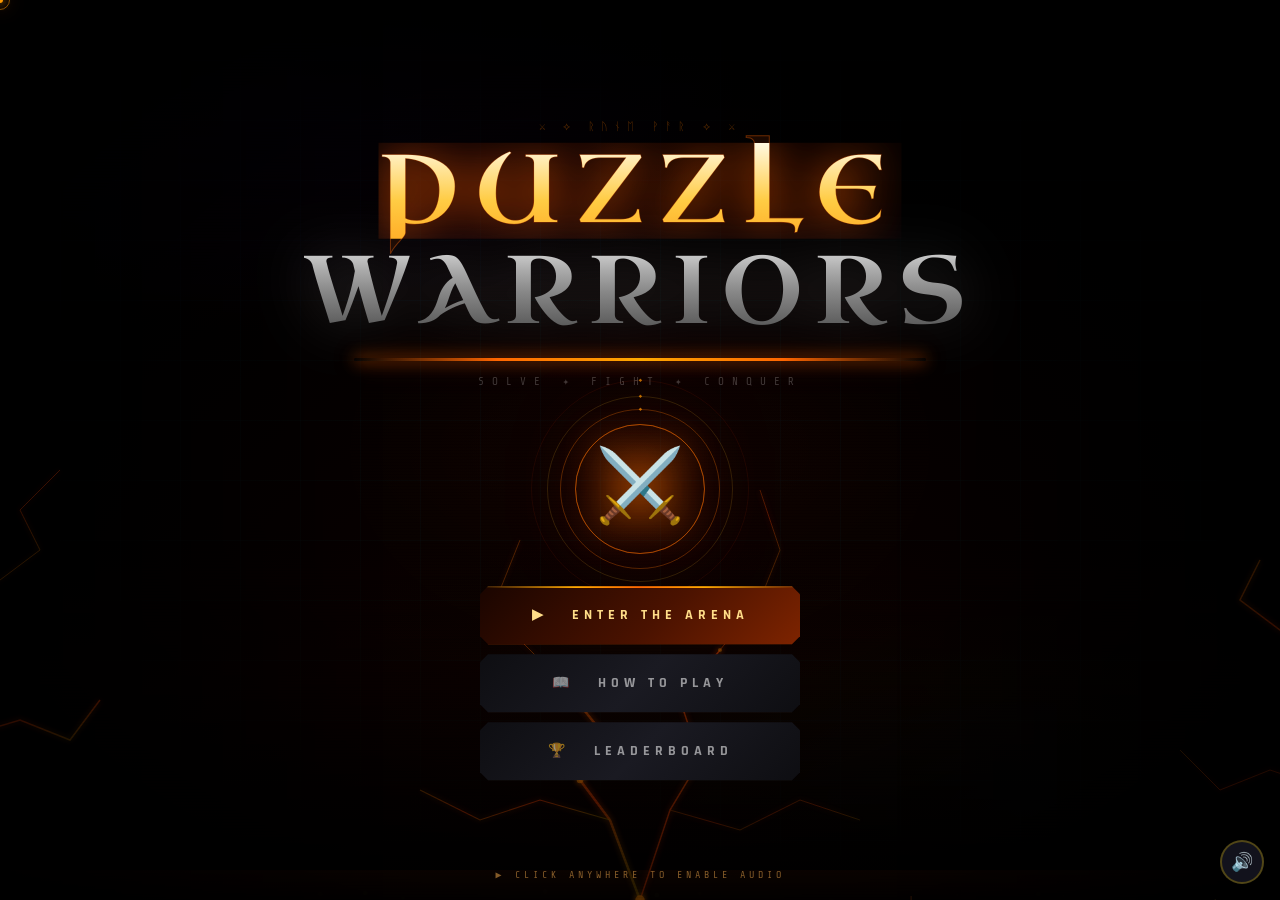
==== commit 73aabe03: "change comments" ====
--- a/index.html
+++ b/index.html
@@ -261,7 +261,7 @@
 // Stop on navigate away
 window.addEventListener('beforeunload', function(){ _bgm.pause(); });
 
-// ── Button handlers ───────────────────────────────────
+// Button handlers
 document.getElementById('btn-enter').addEventListener('click', function() {
   EventBus.emit('sfx:play', { name: 'transition' });
   _bgm.pause();
@@ -279,7 +279,7 @@
   window.location.href = 'pages/leaderboard.html';
 });
 
-// ── Custom cursor ─────────────────────────────────────
+// Custom cursor
 (function () {
   var cursor = document.getElementById('cursor');
   document.addEventListener('mousemove',  function(e) { cursor.style.left = e.clientX + 'px'; cursor.style.top = e.clientY + 'px'; });
@@ -287,7 +287,7 @@
   document.addEventListener('mouseup',    function() { cursor.classList.remove('clicking'); });
 })();
 
-// ── Background canvas — fire particles + lightning ────
+//  Background canvas — fire particles + lightning 
 (function () {
   var canvas = document.getElementById('bg-canvas');
   var ctx    = canvas.getContext('2d');
